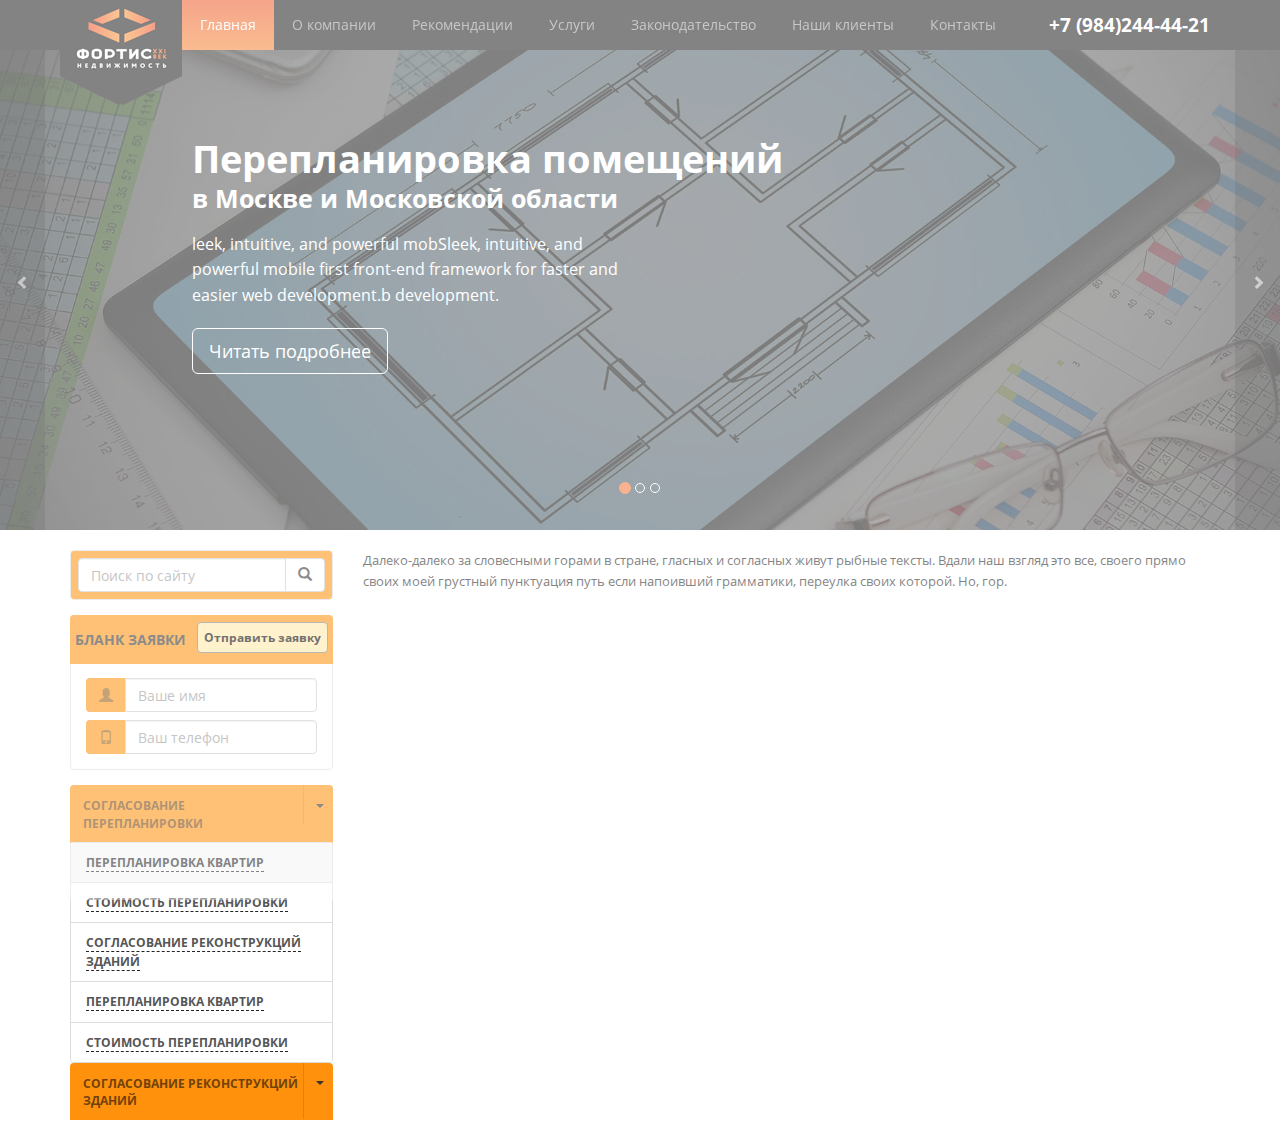
==== index.html @ 03114260 "header and side block" ====
<!DOCTYPE html>
<!--[if lt IE 7 ]><html class="ie ie6" lang="en"> <![endif]-->
<!--[if IE 7 ]><html class="ie ie7" lang="en"> <![endif]-->
<!--[if IE 8 ]><html class="ie ie8" lang="en"> <![endif]-->
<!--[if (gte IE 9)|!(IE)]><!--><html lang="ru"> <!--<![endif]-->

<head>

	<meta charset="utf-8">

	<title>Заголовок</title>
	<meta name="description" content="">

	<link rel="shortcut icon" href="img/favicon/favicon.ico" type="image/x-icon">
	<link rel="apple-touch-icon" href="img/favicon/apple-touch-icon.png">
	<link rel="apple-touch-icon" sizes="72x72" href="img/favicon/apple-touch-icon-72x72.png">
	<link rel="apple-touch-icon" sizes="114x114" href="img/favicon/apple-touch-icon-114x114.png">

	<meta http-equiv="X-UA-Compatible" content="IE=edge">
	<meta name="viewport" content="width=device-width, initial-scale=1, maximum-scale=1">

	<link rel="stylesheet" href="libs/bootstrap/css/bootstrap.min.css">
	<link rel="stylesheet" href="css/fonts.css">
	<link rel="stylesheet" href="css/header.css">
	<link rel="stylesheet" href="css/main.css">
	<link rel="stylesheet" href="css/media.css">
	<link rel="stylesheet" href="css/bootstrap_skin.css">
	<script src="libs/modernizr/modernizr.js"></script>

</head>

<body>
<header class="main_head">
<nav class="navbar navbar-inverse">
	<div class="container">
		<div class="navbar-header">
			<button type="button" class="navbar-toggle collapsed" data-toggle="collapse" data-target="#bs-example-navbar-collapse-2">
				<span class="sr-only">Toggle navigation</span>
				<span class="icon-bar"></span>
				<span class="icon-bar"></span>
				<span class="icon-bar"></span>
			</button>
			<a class="navbar-brand" href="#"><img src="img/logo.png" alt=""></a>
		</div>

		<div class="collapse navbar-collapse" id="bs-example-navbar-collapse-2">
			<ul class="nav navbar-nav">
				<li class="active"><a href="#">Главная <span class="sr-only">(current)</span></a></li>
				<li><a href="#">О компании</a></li>
				<li class="dropdown">
					<a href="#" class="dropdown-toggle" data-toggle="dropdown" role="button" aria-expanded="false">Рекомендации</a>
					<ul class="dropdown-menu" role="menu">
						<li><a href="#">Раздел</a></li>
						<li><a href="#">Раздел 2</a></li>
						<li><a href="#">Раздел 3</a></li>
						<li class="divider"></li>
						<li><a href="#">Раздел...</a></li>
					</ul>
				</li>
				<li><a href="#">Услуги</a></li>
				<li><a href="#">Законодательство</a></li>
				<li><a href="#">Наши клиенты</a></li>
				<li><a href="#">Контакты</a></li>
			</ul>
			<div class="nav navbar-nav navbar-right">
				<div class="lead phone_top" href="#">+7 (984)244-44-21</div>
			</div>
		</div>
	</div>
</nav>
</header>
<section class="s_slider">
	<div id="myCarousel" class="carousel slide" data-ride="carousel">
	<!-- Indicators -->
	<ol class="carousel-indicators">
		<li data-target="#myCarousel" data-slide-to="0" class="active"></li>
		<li data-target="#myCarousel" data-slide-to="1"></li>
		<li data-target="#myCarousel" data-slide-to="2"></li>
	</ol>
	<div class="carousel-inner" role="listbox">
		<div class="item active">
			<div class="overlay"></div>	
			<div class="slide_img" style="background-image: url(img/slide_1.jpg)"></div>
			<div class="container">
				<div class="carousel-caption">
					<div class="h1">Перепланировка помещений <small>в Москве и Московской области</small></div>
					<p>leek, intuitive, and powerful mobSleek, intuitive, and powerful mobile first front-end framework for faster and easier web development.b development.</p>
					<p><a class="btn btn-lg btn-primary" href="#" role="button">Читать подробнее</a></p>
				</div>
			</div>
		</div>
		<div class="item">
			<div class="overlay"></div>	
			<div class="slide_img" style="background-image: url(img/slide_2.jpg)"></div>
			<div class="container">
				<div class="carousel-caption">
					<div class="h1">Перепланировка помещений <small>в Москве и Московской области</small></div>
					<p>leek, intuitive, and powerful mobSleek, intuitive, and powerful mobile first front-end framework for faster and easier web development.b development.</p>
					<p><a class="btn btn-lg btn-primary" href="#" role="button">Читать подробнее</a></p>
				</div>
			</div>
		</div>
	</div>
	<a class="left carousel-control" href="#myCarousel" role="button" data-slide="prev">
		<span class="glyphicon glyphicon-chevron-left" aria-hidden="true"></span>
		<span class="sr-only">Previous</span>
	</a>
	<a class="right carousel-control" href="#myCarousel" role="button" data-slide="next">
		<span class="glyphicon glyphicon-chevron-right" aria-hidden="true"></span>
		<span class="sr-only">Next</span>
	</a>
</div>
</section>
<section class="s_main">
	<div class="container">
		<div class="row">
			<div class="col-md-9 col-sm-push-3">Далеко-далеко за словесными горами в стране, гласных и согласных живут рыбные тексты. Вдали наш взгляд это все, своего прямо своих моей грустный пунктуация путь если напоивший грамматики, переулка своих которой. Но, гор.</div>
			<div class="col-md-3 col-sm-pull-9">
				<aside class="left_side">
					<div class="box box_search">
						<div class="panel panel-default">
							<div class="panel-heading">
								<div class="form-group">
									<div class="input-group">
										<input type="text" class="form-control" placeholder="Поиск по сайту">
										<span class="input-group-btn">
											<button class="btn btn-default" type="button"><i class="glyphicon glyphicon-search"></i></button>
										</span>
									</div>
								</div>
							</div>
						</div>
					</div>
					<div class="box box_back">
						<div class="panel panel-default">
							<div class="panel-heading clearfix">
								<h4>Бланк заявки</h4>
								<a href="#" class="btn btn-warning">Отправить заявку</a>

							</div>
							<div class="panel-body">
								<div class="form-group">
									<div class="input-group">
										<span class="input-group-addon"><i class="glyphicon glyphicon-user" required></i></span>
										<input type="text" class="form-control" placeholder="Ваше имя">
									</div>
									<div class="input-group">
										<span class="input-group-addon"><i class="glyphicon glyphicon-phone" required></i></span>
										<input type="text" class="form-control" placeholder="Ваш телефон">
									</div>
								</div>
							</div>
						</div>
					</div>
					<div class="box box_mnu">
							
							<div class="panel-group" id="accordion2" role="tablist" aria-multiselectable="true">
								<div class="panel panel-default">

									<div class="panel-heading" role="tab" id="headingOne">
										<h4 class="panel-title">
											<a class="" data-toggle="collapse" data-parent="#accordion2" href="#collapseOne" aria-expanded="true" aria-controls="collapseOne">
												Согласование перепланировки
												<span class="btn btn-default dropdown-toggle">
													<span class="caret"></span>
												</span>
											</a>
										</h4>
									</div>

									<div aria-expanded="true" id="collapseOne" class="panel-collapse collapse in" role="tabpanel" aria-labelledby="headingOne">
										<div class="list-group">
											<a href="#" class="list-group-item active">
												<span>Перепланировка квартир</span>
											</a>
											<a href="#" class="list-group-item">
												<span>стоимость перепланировки</span>
											</a>
											<a href="#" class="list-group-item">
												<span>согласование реконструкций зданий</span>
											</a>
											<a href="#" class="list-group-item">
												<span>Перепланировка квартир</span>
											</a>
											<a href="#" class="list-group-item">
												<span>стоимость перепланировки</span>
											</a>
										</div>
									</div>
								</div>
								<div class="panel panel-default">
									<div class="panel-heading" role="tab" id="headingTwo">
										<h4 class="panel-title">
											<a class="collapsed" data-toggle="collapse" data-parent="#accordion2" href="#collapseTwo" aria-expanded="false" aria-controls="collapseTwo">
												согласование реконструкций зданий 
												<span class="btn btn-default dropdown-toggle">
													<span class="caret"></span>
												</span>
											</a>
										</h4>
									</div>

									<div aria-expanded="true" id="collapseTwo" class="panel-collapse collapse" role="tabpanel" aria-labelledby="headingTwo">
										<div class="list-group">
											<a href="#" class="list-group-item">
												<span>проектирование</span>
											</a>
											<a href="#" class="list-group-item">
												<span>ремонт квартир и офисов</span>
											</a>
											<a href="#" class="list-group-item">
												<span>строительство</span>
											</a>
											<a href="#" class="list-group-item">
												<span>ландшафтное проектирование</span>
											</a>
											<a href="#" class="list-group-item">
												<span>Дизайн интерьеров квартир</span>
											</a>
											<a href="#" class="list-group-item">
												<span>перевод из жилого фонда в нежилой</span>
											</a>
											<a href="#" class="list-group-item">
												<span>Присоединение помещений имущества</span>
											</a>
										</div>
									</div>

								</div>
								
							</div>

						</div>
				</aside>
			</div>
		</div>
	</div>
</section>

	<div class="hidden"></div>

	<div class="loader">
		<div class="loader_inner"></div>
	</div>

	<!--[if lt IE 9]>
	<script src="libs/html5shiv/es5-shim.min.js"></script>
	<script src="libs/html5shiv/html5shiv.min.js"></script>
	<script src="libs/html5shiv/html5shiv-printshiv.min.js"></script>
	<script src="libs/respond/respond.min.js"></script>
	<![endif]-->
	
	<script src="libs/jquery/jquery-1.11.2.min.js"></script>
	<script src="libs/bootstrap/js/bootstrap.min.js"></script>
	<script src="libs/plugins-scroll/plugins-scroll.js"></script>
	<script src="js/common.js"></script>
	
</body>
</html>
---- css/fonts.css ----
@font-face {
  font-family: "RobotoRegular";
  font-style: normal;
  font-weight: normal;
  src: url("../fonts/RobotoRegular/RobotoRegular.eot?#iefix") format("embedded-opentype"),
   url("../fonts/RobotoRegular/RobotoRegular.woff") format("woff"),
   url("../fonts/RobotoRegular/RobotoRegular.ttf") format("truetype");
}
@font-face {
  font-family: "RobotoBold";
  font-style: normal;
  font-weight: normal;
  src: url("../fonts/RobotoBold/RobotoBold.eot?#iefix") format("embedded-opentype"),
   url("../fonts/RobotoBold/RobotoBold.woff") format("woff"),
   url("../fonts/RobotoBold/RobotoBold.ttf") format("truetype");
}
@font-face {
  font-family: "OpenSans";
  font-style: normal;
  font-weight: normal;
  src: url("../fonts/OpenSansRegular.eot?#iefix") format("embedded-opentype"),
   url("../fonts/OpenSansRegular/OpenSansRegular.woff") format("woff"),
   url("../fonts/OpenSansRegular/OpenSansRegular.ttf") format("truetype");
}
@font-face {
  font-family: "OpenSansBold";
  font-style: normal;
  font-weight: normal;
  src: url("../fonts/OpenSansBold.eot?#iefix") format("embedded-opentype"),
   url("../fonts/OpenSansBold/OpenSansBold.woff") format("woff"),
   url("../fonts/OpenSansBold/OpenSansBold.ttf") format("truetype");
}
---- css/header.css ----
.navbar-brand {
	padding: 0;
	position: relative;
	top: 5px;
	z-index: 2;
}
.main_head .lead {
	color: #fff;
	font-family: "OpenSansBold";
}
.phone_top {
	top: 12px;
	position: relative;
	text-align: center;
}
.navbar {
	margin-bottom: 0;
}
.s_slider {

}
.carousel-inner > .item >img{
	position: relative;
}
.carousel-inner .overlay {
	position: absolute;
	z-index: 1;
	top: 0;
	left: 0;
	width: 100%;
	height: 100%;
	background-color: rgba(36, 36, 36, .67);
}
.slide_img {
    position: absolute;
    top: 0;
    left: 0;
    width: 100%;
    height: 100%;
    -webkit-background-size: cover;
    background-size: cover;
}
.main_head ul.navbar-nav {
	z-index: 2;
	position: relative;
}
.carousel-inner>.item {
    min-height: 480px;
}
.carousel-inner .h1 {
    font-family: "OpenSansBold",sans-serif;
    line-height: 1.5;
    margin-top: 0;
}
---- css/main.css ----
html.js .loader {
  background: none repeat scroll 0 0 #ffffff;
  bottom: 0;
  height: 100%;
  left: 0;
  position: fixed;
  right: 0;
  top: 0;
  width: 100%;
  z-index: 9999; }
  html.js .loader .loader_inner {
    background-image: url("../img/preloader.gif");
    background-size: cover;
    background-repeat: no-repeat;
    background-position: center center;
    background-color: #fff;
    height: 60px;
    width: 60px;
    margin-top: -30px;
    margin-left: -30px;
    left: 50%;
    top: 50%;
    position: absolute; }

body {
  font-family: "OpenSans", sans-serif;
  font-weight: normal;
  font-size: 14px;
  min-width: 320px;
  position: relative;
  line-height: 1.6;
  -webkit-font-smoothing: antialised;
  overflow-x: hidden; }

body input:focus:required:invalid,
body textarea:focus:required:invalid {
  color: red; }

body input:required:valid,
body textarea:required:valid {
  color: green; }

.hidden {
  display: none; }
.s_main {
  margin-top: 20px;
}
.box {

}
.box .form-group {
  margin-bottom: 0;
}
.box_search .panel-default > .panel-heading {
  border-radius: 3px;
  padding: 7px 7px;
  background-color: #FF910C;
  -webkit-box-shadow: none;
  box-shadow: none;
}
.box_back .panel-default > .panel-heading{
  padding: 6px 4px;
}
.box_back h4 {
  display: inline-block;
  font-size: 14px;
  font-family: "OpenSansBold", sans-serif;
  margin: 10px 0;
}
.box_back .btn {
  font-size: 12px;
  text-transform: none;
  color: #000;
  font-family: "OpenSansBold", sans-serif;
  padding: 6px 6px;
  float: right;
}
.box_back .input-group {
  margin-bottom: 8px;
}
.box_back .input-group:last-child {
  margin-bottom: 0;
}
.box_back .input-group .input-group-addon {
  background-color: #FF910C;
  border-color: #FF910C;
}
.input-group-addon {
  color: #995C11;
}
---- css/media.css ----
/*==========  Desktop First Method  ==========*/

/* Large Devices, Wide Screens */
@media only screen and (max-width : 1200px) {
	.phone_top {
		position: absolute;
		right: 0;
	}

	.main_head .navbar-collapse {
		position: relative;
	}
	.main_head ul.navbar-nav {
		margin-top: 25px;

	}


}

/* Medium Devices, Desktops */
@media only screen and (max-width : 992px) {
	ul.navbar-nav li a {
		font-size: 13px;
		padding: 11px;
	}
}

/* Small Devices, Tablets */
@media only screen and (max-width : 768px) {

	ul.navbar-nav li a {
		font-size: 15px;
	}
	.phone_top {
		position: relative;
	}

	/*Disable Animation on Mobile Devices*/
	.animated {
		/*CSS transitions*/
		-o-transition-property: none !important;
		-moz-transition-property: none !important;
		-ms-transition-property: none !important;
		-webkit-transition-property: none !important;
		transition-property: none !important;
		/*CSS transforms*/
		-o-transform: none !important;
		-moz-transform: none !important;
		-ms-transform: none !important;
		-webkit-transform: none !important;
		transform: none !important;
		/*CSS animations*/
		-webkit-animation: none !important;
		-moz-animation: none !important;
		-o-animation: none !important;
		-ms-animation: none !important;
		animation: none !important;
	}

}

/* Extra Small Devices, Phones */
@media only screen and (max-width : 480px) {
.carousel-inner>.item {
    min-height: 600px;
}
.s_slider .carousel-inner .h1 {
	font-size: 1.9em;
	line-height: 1.2;
}
.carousel-inner small {
	font-size: 0.7em;
	margin-top: 10px;
}
}

/* Custom, iPhone Retina */
@media only screen and (max-width : 320px) {

}


/*==========  Mobile First Method  ==========*/

/* Custom, iPhone Retina */
@media only screen and (min-width : 320px) {

}

/* Extra Small Devices, Phones */
@media only screen and (min-width : 480px) {

}

/* Small Devices, Tablets */
@media only screen and (min-width : 768px) {

}

/* Medium Devices, Desktops */
@media only screen and (min-width : 992px) {

}

 /* Large Devices, Wide Screens */
@media only screen and (min-width : 1200px) {

}
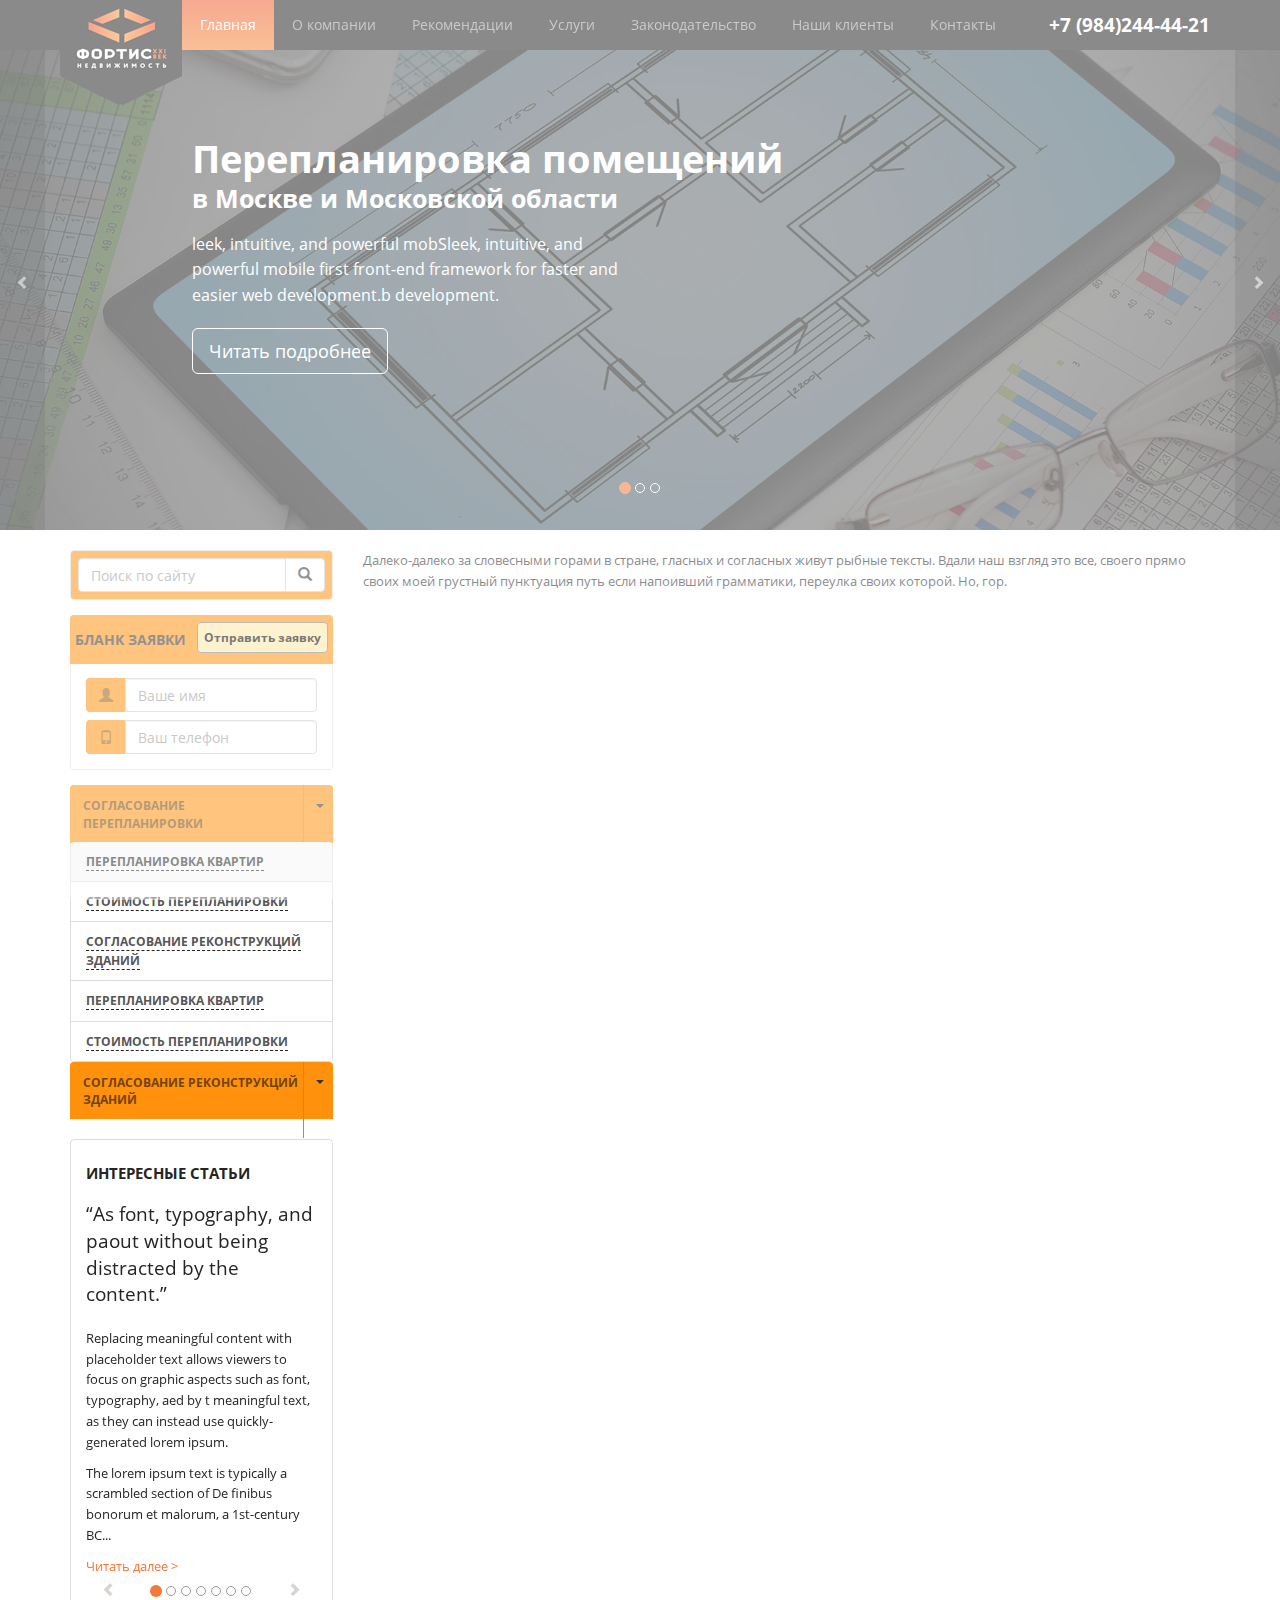
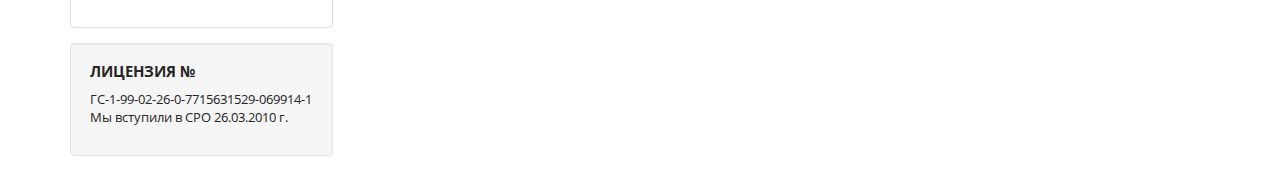
==== commit 2e6d1979: "left side section ready" ====
--- a/index.html
+++ b/index.html
@@ -156,16 +156,17 @@
 							
 							<div class="panel-group" id="accordion2" role="tablist" aria-multiselectable="true">
 								<div class="panel panel-default">
-
-									<div class="panel-heading" role="tab" id="headingOne">
-										<h4 class="panel-title">
-											<a class="" data-toggle="collapse" data-parent="#accordion2" href="#collapseOne" aria-expanded="true" aria-controls="collapseOne">
-												Согласование перепланировки
-												<span class="btn btn-default dropdown-toggle">
-													<span class="caret"></span>
-												</span>
-											</a>
-										</h4>
+									<div class="head_wrap">
+										<div class="panel-heading" role="tab" id="headingOne">
+											<h4 class="panel-title">
+												<a class="" data-toggle="collapse" data-parent="#accordion2" href="#collapseOne" aria-expanded="true" aria-controls="collapseOne">
+													Согласование перепланировки
+													<span class="btn btn-default dropdown-toggle">
+														<span class="caret"></span>
+													</span>
+												</a>
+											</h4>
+										</div>
 									</div>
 
 									<div aria-expanded="true" id="collapseOne" class="panel-collapse collapse in" role="tabpanel" aria-labelledby="headingOne">
@@ -189,15 +190,17 @@
 									</div>
 								</div>
 								<div class="panel panel-default">
-									<div class="panel-heading" role="tab" id="headingTwo">
-										<h4 class="panel-title">
-											<a class="collapsed" data-toggle="collapse" data-parent="#accordion2" href="#collapseTwo" aria-expanded="false" aria-controls="collapseTwo">
-												согласование реконструкций зданий 
-												<span class="btn btn-default dropdown-toggle">
-													<span class="caret"></span>
-												</span>
-											</a>
-										</h4>
+									<div class="head_wrap">
+										<div class="panel-heading" role="tab" id="headingTwo">
+											<h4 class="panel-title">
+												<a class="collapsed" data-toggle="collapse" data-parent="#accordion2" href="#collapseTwo" aria-expanded="false" aria-controls="collapseTwo">
+													согласование реконструкций зданий 
+													<span class="btn btn-default dropdown-toggle">
+														<span class="caret"></span>
+													</span>
+												</a>
+											</h4>
+										</div>
 									</div>
 
 									<div aria-expanded="true" id="collapseTwo" class="panel-collapse collapse" role="tabpanel" aria-labelledby="headingTwo">
@@ -230,6 +233,97 @@
 								
 							</div>
 
+						</div>
+						<div class="box box_articles">
+							<div class="panel panel-default">
+								<div class="panel-body">
+								<h4>Интересные статьи</h4>
+								<div id="asideCarousel" class="carousel slide aside_carousel" data-ride="carousel">
+										<div class="carousel-inner" role="listbox">
+											<div class="item active">
+												<h4 class="lead">“As font, typography, and paout without being distracted by the content.”</h4>
+												<div class="aside_car_ontainer">
+														<p>Replacing meaningful content with placeholder text allows viewers to focus on graphic aspects such as font, typography, aed by t meaningful text, as they can instead use quickly-generated lorem ipsum.</p>
+														<p>The lorem ipsum text is typically a scrambled section of De finibus bonorum et malorum, a 1st-century BC...</p>
+														<a href="#" class="more">Читать далее ></a>
+												</div>
+											</div>
+											<div class="item">
+												<h4 class="lead">“As font, typography, and paout without being distracted by the content.”</h4>
+													<div class="aside_car_ontainer">
+															<p>Replacing meaningful content with placeholder text allows viewers to focus on graphic aspects such as font, typography, aed by t meaningful text, as they can instead use quickly-generated lorem ipsum.</p>
+															<p>The lorem ipsum text is typically a scrambled section of De finibus bonorum et malorum, a 1st-century BC...</p>
+															<a href="#" class="more">Читать далее ></a>
+													</div>
+											</div>
+											<div class="item">
+												<h4 class="lead">“As font, typography, and paout without being distracted by the content.”</h4>
+													<div class="aside_car_ontainer">
+															<p>Replacing meaningful content with placeholder text allows viewers to focus on graphic aspects such as font, typography, aed by t meaningful text, as they can instead use quickly-generated lorem ipsum.</p>
+															<p>The lorem ipsum text is typically a scrambled section of De finibus bonorum et malorum, a 1st-century BC...</p>
+															<a href="#" class="more">Читать далее ></a>
+													</div>
+											</div>
+											<div class="item">
+												<h4 class="lead">“As font, typography, and paout without being distracted by the content.”</h4>
+													<div class="aside_car_ontainer">
+															<p>Replacing meaningful content with placeholder text allows viewers to focus on graphic aspects such as font, typography, aed by t meaningful text, as they can instead use quickly-generated lorem ipsum.</p>
+															<p>The lorem ipsum text is typically a scrambled section of De finibus bonorum et malorum, a 1st-century BC...</p>
+															<a href="#" class="more">Читать далее ></a>
+													</div>
+											</div>
+											<div class="item">
+												<h4 class="lead">“As font, typography, and paout without being distracted by the content.”</h4>
+													<div class="aside_car_ontainer">
+															<p>Replacing meaningful content with placeholder text allows viewers to focus on graphic aspects such as font, typography, aed by t meaningful text, as they can instead use quickly-generated lorem ipsum.</p>
+															<p>The lorem ipsum text is typically a scrambled section of De finibus bonorum et malorum, a 1st-century BC...</p>
+															<a href="#" class="more">Читать далее ></a>
+													</div>
+											</div>
+											<div class="item">
+												<h4 class="lead">“As font, typography, and paout without being distracted by the content.”</h4>
+													<div class="aside_car_ontainer">
+															<p>Replacing meaningful content with placeholder text allows viewers to focus on graphic aspects such as font, typography, aed by t meaningful text, as they can instead use quickly-generated lorem ipsum.</p>
+															<p>The lorem ipsum text is typically a scrambled section of De finibus bonorum et malorum, a 1st-century BC...</p>
+															<a href="#" class="more">Читать далее ></a>
+													</div>
+											</div>
+											<div class="item">
+												<h4 class="lead">“As font, typography, and paout without being distracted by the content.”</h4>
+													<div class="aside_car_ontainer">
+															<p>Replacing meaningful content with placeholder text allows viewers to focus on graphic aspects such as font, typography, aed by t meaningful text, as they can instead use quickly-generated lorem ipsum.</p>
+															<p>The lorem ipsum text is typically a scrambled section of De finibus bonorum et malorum, a 1st-century BC...</p>
+															<a href="#" class="more">Читать далее ></a>
+													</div>
+											</div>
+										</div>
+										<ol class="carousel-indicators">
+											<li data-target="#asideCarousel" data-slide-to="0" class="active"></li>
+											<li data-target="#asideCarousel" data-slide-to="1"></li>
+											<li data-target="#asideCarousel" data-slide-to="2"></li>
+											<li data-target="#asideCarousel" data-slide-to="3"></li>
+											<li data-target="#asideCarousel" data-slide-to="4"></li>
+											<li data-target="#asideCarousel" data-slide-to="5"></li>
+											<li data-target="#asideCarousel" data-slide-to="6"></li>
+										</ol>
+										<div class="car_control">
+											<a class="left carousel-control" href="#asideCarousel" role="button" data-slide="prev">
+												<span class="glyphicon glyphicon-chevron-left" aria-hidden="true"></span>
+												<span class="sr-only">Previous</span>
+											</a>
+											<a class="right carousel-control" href="#asideCarousel" role="button" data-slide="next">
+												<span class="glyphicon glyphicon-chevron-right" aria-hidden="true"></span>
+												<span class="sr-only">Next</span>
+											</a>
+										</div>
+									</div>
+								</div>
+							</div>
+						</div>
+						<div class="well">
+							<h4>Лицензия №</h4>
+							<p>ГС-1-99-02-26-0-7715631529-069914-1 <br>
+									Мы вступили в СРО 26.03.2010 г.</p>
 						</div>
 				</aside>
 			</div>
--- a/css/main.css
+++ b/css/main.css
@@ -87,4 +87,54 @@
 }
 .input-group-addon {
   color: #995C11;
+}
+.box_mnu .panel-heading:nth-child(2) {
+  border-radius: 0;
+}
+.aside_carousel .item {
+  min-height: initial;
+  background-color: transparent;
+  margin-bottom: 5px;
+}
+.aside_carousel .carousel-indicators {
+  position: initial;
+  width: 100%;
+  margin-left: 0;
+}
+.aside_carousel .carousel-indicators li {
+  border-color: #999;
+}
+.aside_carousel .carousel-indicators li.active {
+  border-color: transparent;
+}
+.aside_carousel .carousel-control {
+  margin-bottom: 0;
+}
+.aside_carousel .carousel-control span {
+  color: #aaa;
+  text-shadow: none;
+}
+.car_control {
+  position: absolute;
+  bottom: 5px;
+  width: 100%;
+  color: grey;
+}
+h4.lead {
+  font-family: "OpenSans", sans-serif;
+  text-transform: none;
+}
+.carousel-inner .aside_car_ontainer p {
+  font-size: 13px;
+  margin-bottom: 10px;
+}
+.aside_carousel .more {
+  font-size: 13px;
+}
+.well h4 {
+  margin-top: 0;
+}
+.well p {
+  font-size: 13px;
+  line-height: 1.4;
 }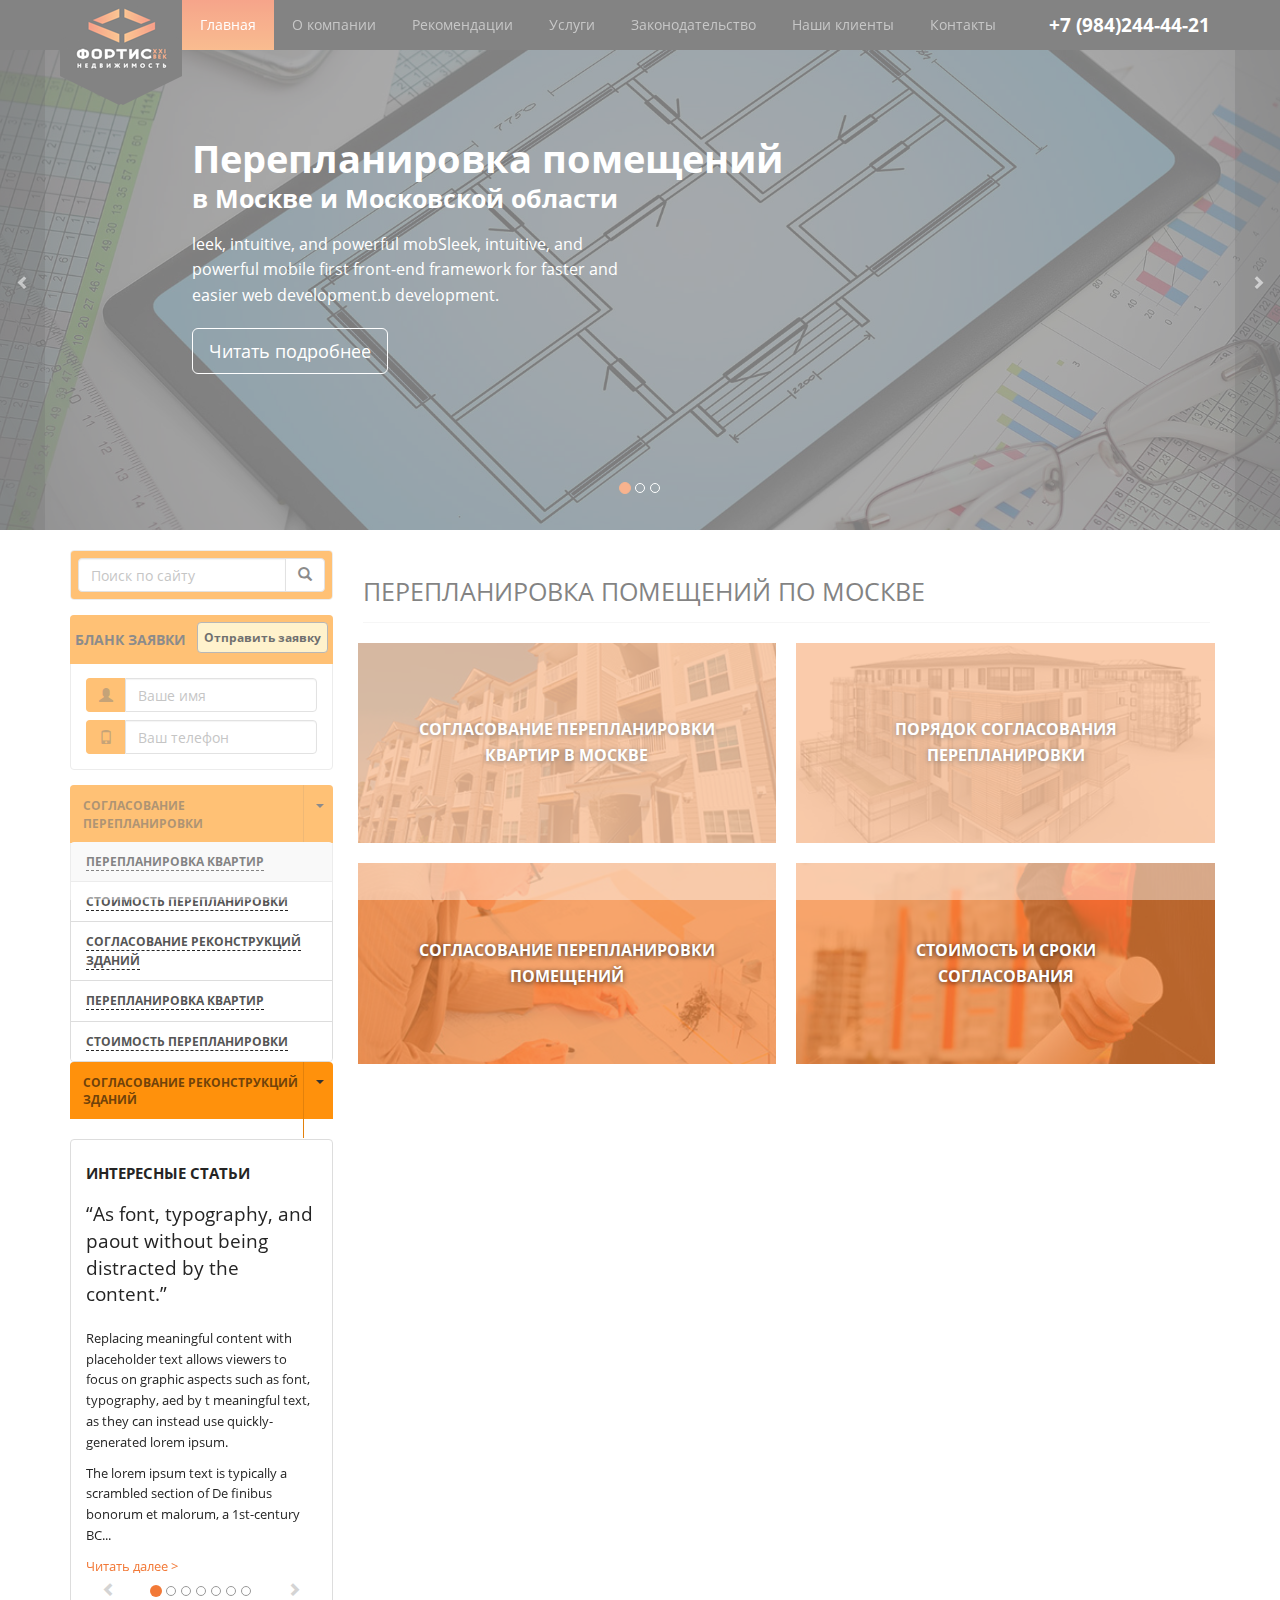
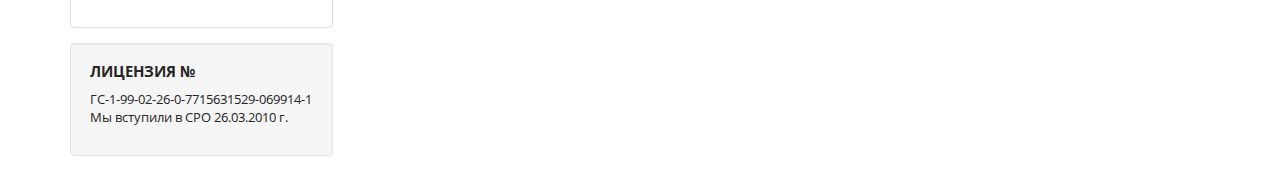
==== commit 59b009cd: "tills" ====
--- a/index.html
+++ b/index.html
@@ -114,7 +114,73 @@
 <section class="s_main">
 	<div class="container">
 		<div class="row">
-			<div class="col-md-9 col-sm-push-3">Далеко-далеко за словесными горами в стране, гласных и согласных живут рыбные тексты. Вдали наш взгляд это все, своего прямо своих моей грустный пунктуация путь если напоивший грамматики, переулка своих которой. Но, гор.</div>
+
+			<div class="col-md-9 col-sm-push-3">
+				<div class="content">
+					
+					<h1>ПЕРЕПЛАНИРОВКА ПОМЕЩЕНИЙ ПО МОСКВЕ</h1>
+
+					<div class="tills">
+				
+						<div class="row">
+
+								<div class="col-sm-6 till_item">
+									<div class="tt">
+										<a href="#" class="tr">
+											<img src="img/till_1.jpg" alt="Alt">
+											<span class="till_content">
+												<span class="tc" style="height: 198px;">
+													<span class="till_txt">Cогласование перепланировки квартир в Москве</span>
+												</span>
+											</span>
+										</a>
+									</div>
+								</div>
+
+								<div class="col-sm-6 till_item">
+									<div class="tt">
+										<a href="#" class="tr">
+											<img src="img/till2.jpg" alt="Alt">
+											<span class="till_content">
+												<span class="tc" style="height: 198px;">
+													<span class="till_txt">Порядок согласования перепланировки</span>
+												</span>
+											</span>
+										</a>
+									</div>
+								</div>
+
+								<div class="col-sm-6 till_item">
+									<div class="tt">
+										<a href="#" class="tr">
+											<img src="img/till3.jpg" alt="Alt">
+											<span class="till_content">
+												<span class="tc" style="height: 198px;">
+													<span class="till_txt">Согласование перепланировки помещений</span>
+												</span>
+											</span>
+										</a>
+									</div>
+								</div>
+
+								<div class="col-sm-6 till_item">
+									<div class="tt">
+										<a href="#" class="tr">
+											<img src="img/till4.jpg" alt="Alt">
+											<span class="till_content">
+												<span class="tc" style="height: 198px;">
+													<span class="till_txt">Стоимость и сроки согласования</span>
+												</span>
+											</span>
+										</a>
+									</div>
+								</div>
+
+							</div>
+
+</div>
+				</div>
+			</div>
 			<div class="col-md-3 col-sm-pull-9">
 				<aside class="left_side">
 					<div class="box box_search">
--- a/css/main.css
+++ b/css/main.css
@@ -137,4 +137,63 @@
 .well p {
   font-size: 13px;
   line-height: 1.4;
+}
+.content h1 {
+  font-family: "OpenSans", sans-serif;
+  border-bottom: 1px solid #efefef;
+  padding-bottom: 16px;
+  margin-top: 28px;
+
+}
+.tt {
+  display: table;
+  width: 100%;
+  position: relative;
+}
+.tr  {
+  display: table-row;
+}
+.tc {
+  display: table-cell;
+  vertical-align: middle;
+  text-align: center;
+  margin: 0 auto;
+}
+.till_item {
+    margin-top: 10px;
+    margin-bottom: 10px;
+    padding-left: 10px;
+    padding-right: 10px;
+}
+.till_item img {
+  width: 100%;
+}
+.till_item a {
+  position: relative;
+}
+.till_content {
+  position: absolute;
+  top: 0;
+  left: 0;
+  width: 100%;
+  height: 100%;
+  text-align: center;
+  background-color: rgba(244, 134, 58, 0.75);
+}
+.till_content .tc {
+  vertical-align: middle;
+}
+.till_content .tc .till_txt {
+  text-align: center;
+  vertical-align: middle;
+  display: inline-block;
+}
+.till_txt {
+    font-size: 16px;
+    text-transform: uppercase;
+    font-family: "OpenSansBold", sans-serif;
+    margin: 0 50px;
+    color: #fff;
+    text-shadow: 0 1px 5px rgba(0, 0, 0, 0.75);
+    display: inline-block;
 }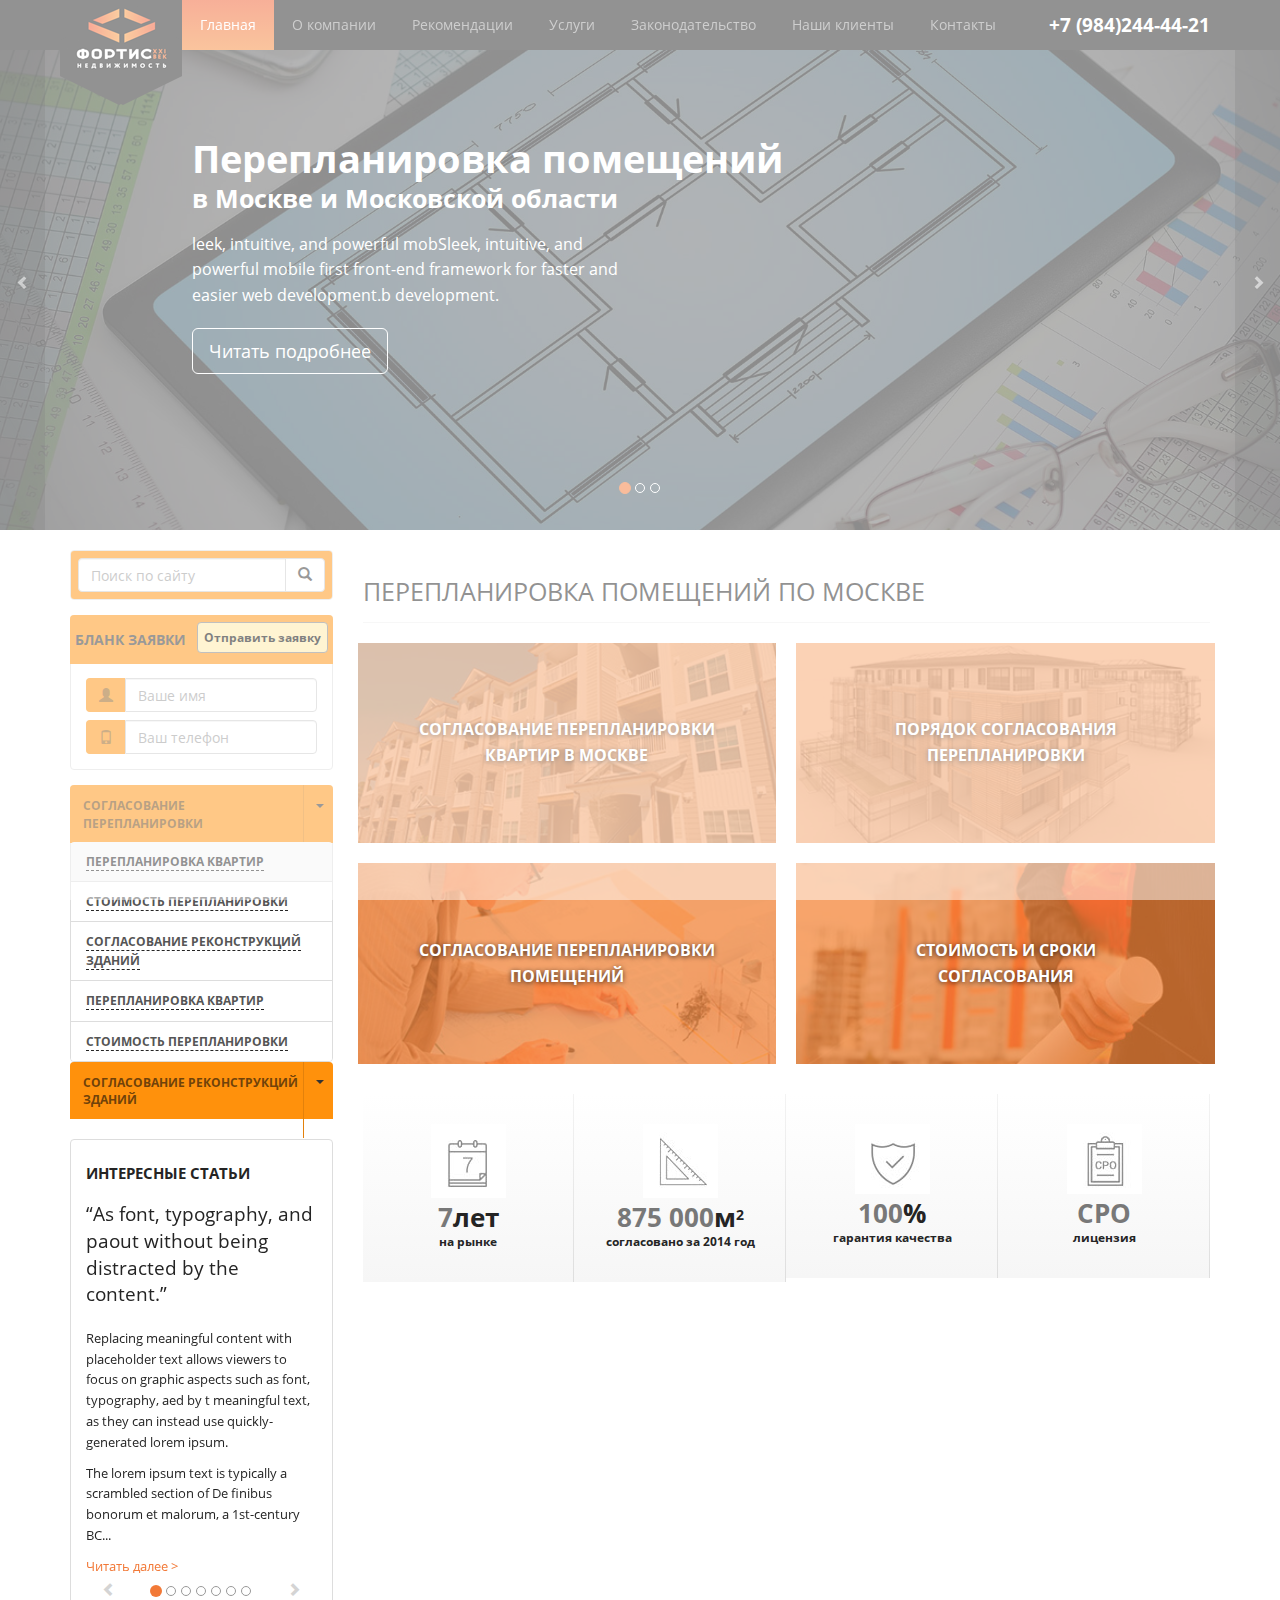
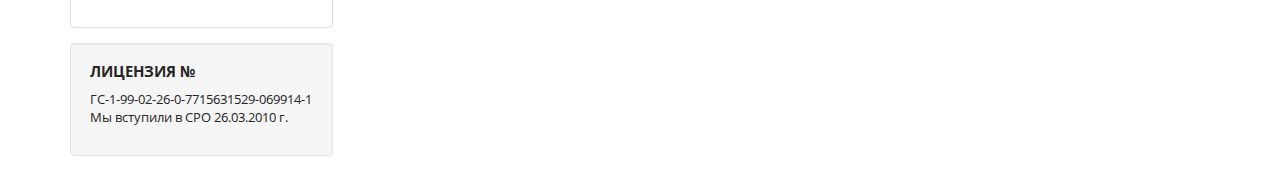
==== commit 9e2d09d9: "items section" ====
--- a/index.html
+++ b/index.html
@@ -115,7 +115,7 @@
 	<div class="container">
 		<div class="row">
 
-			<div class="col-md-9 col-sm-push-3">
+			<div class="col-lg-9 col-lg-push-3 col-md-8 col-md-push-4">
 				<div class="content">
 					
 					<h1>ПЕРЕПЛАНИРОВКА ПОМЕЩЕНИЙ ПО МОСКВЕ</h1>
@@ -179,9 +179,35 @@
 							</div>
 
 </div>
+
+
 				</div>
+<div class="bens">
+	<div class="col-md-3 ben_item">
+		<img src="img/ben_1.jpg" alt="s">
+		<h4>7<span>лет</span></h4>
+		<small>на рынке</small>
+	</div>
+	<div class="col-md-3 ben_item">
+		<img src="img/ben_2.jpg" alt="s">
+		<h4>875 000<span>м<sup>2</sup></span></h4>
+		<small>согласовано за 2014 год</small>
+	</div>
+	<div class="col-md-3 ben_item">
+		<img src="img/ben_3.jpg" alt="s">
+		<h4>100<span>%</span></h4>
+		<small>гарантия качества</small>
+	</div>
+	<div class="col-md-3 ben_item">
+		<img src="img/ben_4.jpg" alt="s">
+		<h4>СРО</h4>
+		<small>лицензия</small>
+	</div>
+
+</div>
+
 			</div>
-			<div class="col-md-3 col-sm-pull-9">
+			<div class="col-lg-3 col-lg-pull-9 col-md-4 col-md-pull-8">
 				<aside class="left_side">
 					<div class="box box_search">
 						<div class="panel panel-default">
--- a/css/main.css
+++ b/css/main.css
@@ -179,6 +179,7 @@
   height: 100%;
   text-align: center;
   background-color: rgba(244, 134, 58, 0.75);
+  transition: all .3s ease;
 }
 .till_content .tc {
   vertical-align: middle;
@@ -196,4 +197,53 @@
     color: #fff;
     text-shadow: 0 1px 5px rgba(0, 0, 0, 0.75);
     display: inline-block;
+    tra+
+}
+.till_item a:hover .till_content {
+  background:-webkit-linear-gradient(bottom, rgba(255,194,20, 0.55) 0%, rgba(249, 160, 31, 0.55) 100%);
+  background:-o-linear-gradient(bottom, rgba(255,194,20, 0.55) 0%, rgba(249, 160, 31, 0.55) 100%);
+  background:linear-gradient()bottom, rgba(255,194,20, 0.55) 0%, rgba(249, 160, 31, 0.55) 100%;
+}
+.bens {
+  margin-top: 20px;
+  position: relative;
+  
+  text-align: center;
+
+}
+.ben_item {
+  background-image: -webkit-linear-gradient(#fff, #f6f6f6);
+  background-image: -o-linear-gradient(#fff, #f6f6f6);
+  background-image: linear-gradient(#fff, #f6f6f6);
+  padding: 30px 0;
+}
+.ben_item h4 {
+  font-size: 26px;
+  font-family: "OpenSansBold", sans-serif;
+  text-transform: none;
+  color: #787878;
+  margin-bottom: 5px;
+  line-height: 18px;
+}
+.ben_item h4 span {
+  color: #242424;
+}
+.ben_item h4 sup {
+  font-size: 14px;
+}
+.ben_item small {
+  font-size: 12px;
+  color: #242424;
+  font-family: "OpenSansBold", sans-serif;
+}
+.ben_item::before {
+  content: '';
+  width: 1px;
+  height: 100%;
+  position: absolute;
+  right: 0;
+  background-image: -webkit-linear-gradient(#f3f3f3, #dedede);
+  background-image: -o-linear-gradient(#f3f3f3, #dedede);
+  background-image: linear-gradient(#f3f3f3, #dedede);
+  top: 0;
 }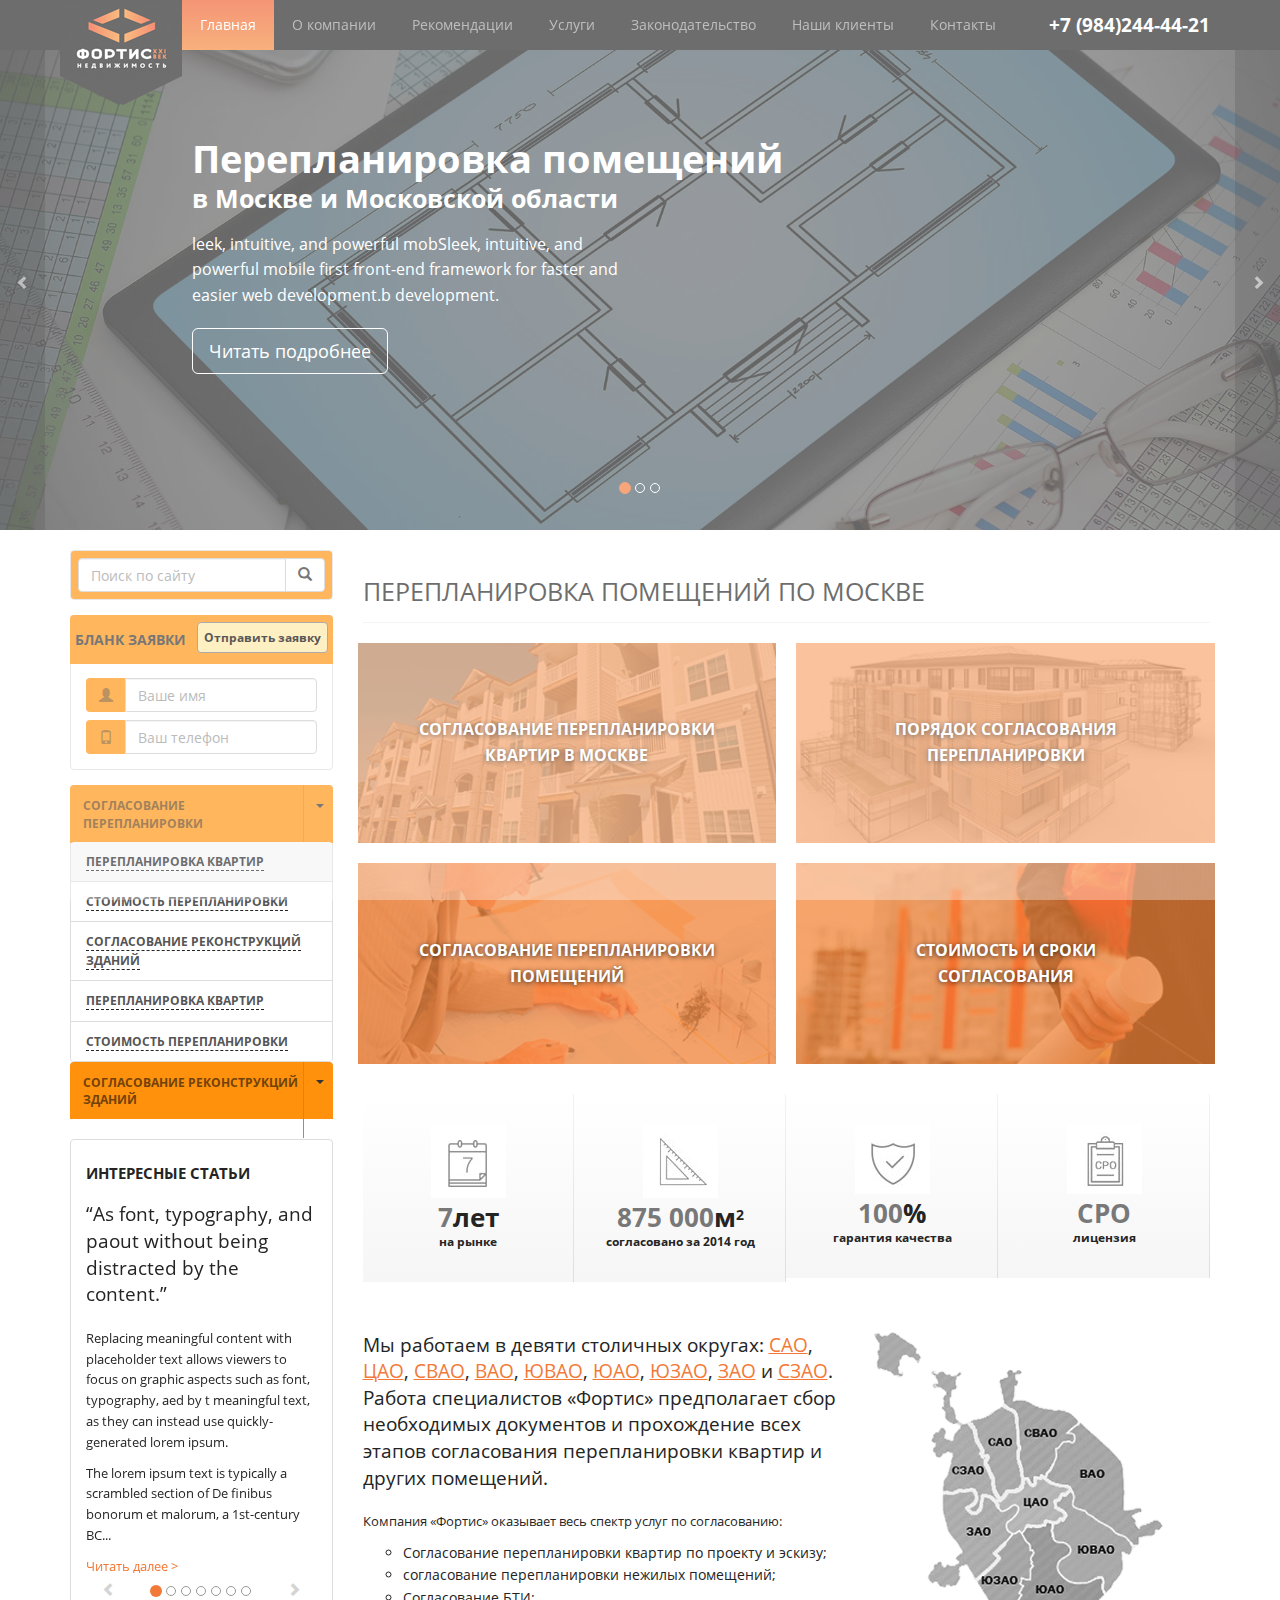
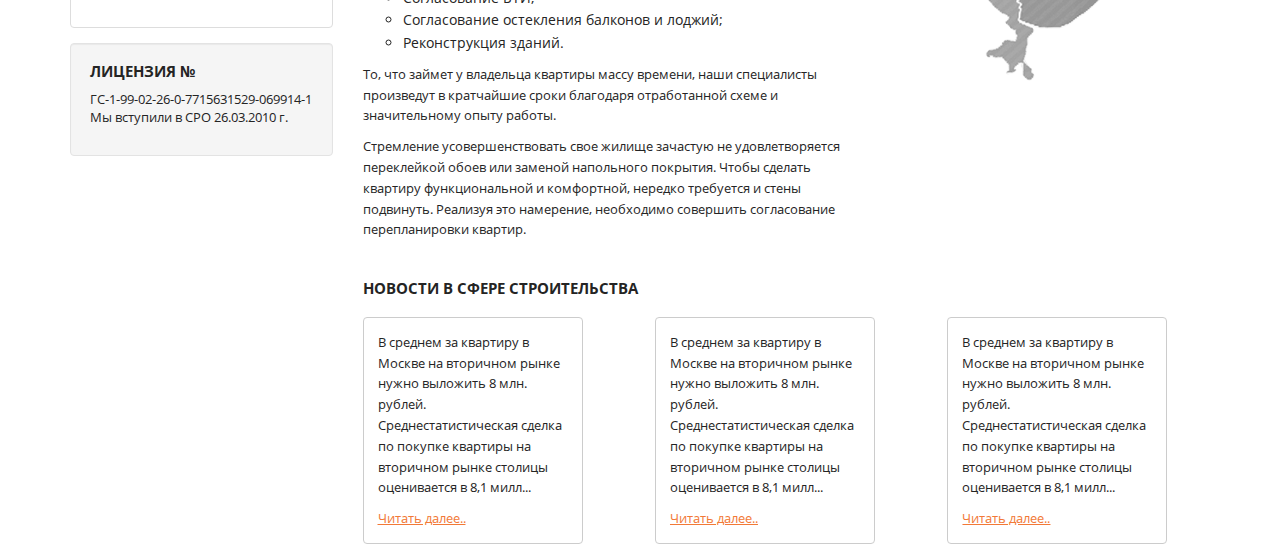
==== commit 8666f387: "news section" ====
--- a/index.html
+++ b/index.html
@@ -115,99 +115,154 @@
 	<div class="container">
 		<div class="row">
 
-			<div class="col-lg-9 col-lg-push-3 col-md-8 col-md-push-4">
+			<div class="col-lg-9 col-lg-push-3 col-md-8 col-md-push-4 col-sm-8 col-sm-push-4">
 				<div class="content">
 					
 					<h1>ПЕРЕПЛАНИРОВКА ПОМЕЩЕНИЙ ПО МОСКВЕ</h1>
 
 					<div class="tills">
+
+						<div class="row">
+
+							<div class="col-sm-6 till_item">
+								<div class="tt">
+									<a href="#" class="tr">
+										<img src="img/till_1.jpg" alt="Alt">
+										<span class="till_content">
+											<span class="tc" style="height: 198px;">
+												<span class="till_txt">Cогласование перепланировки квартир в Москве</span>
+											</span>
+										</span>
+									</a>
+								</div>
+							</div>
+
+							<div class="col-sm-6 till_item">
+								<div class="tt">
+									<a href="#" class="tr">
+										<img src="img/till2.jpg" alt="Alt">
+										<span class="till_content">
+											<span class="tc" style="height: 198px;">
+												<span class="till_txt">Порядок согласования перепланировки</span>
+											</span>
+										</span>
+									</a>
+								</div>
+							</div>
+
+							<div class="col-sm-6 till_item">
+								<div class="tt">
+									<a href="#" class="tr">
+										<img src="img/till3.jpg" alt="Alt">
+										<span class="till_content">
+											<span class="tc" style="height: 198px;">
+												<span class="till_txt">Согласование перепланировки помещений</span>
+											</span>
+										</span>
+									</a>
+								</div>
+							</div>
+
+							<div class="col-sm-6 till_item">
+								<div class="tt">
+									<a href="#" class="tr">
+										<img src="img/till4.jpg" alt="Alt">
+										<span class="till_content">
+											<span class="tc" style="height: 198px;">
+												<span class="till_txt">Стоимость и сроки согласования</span>
+											</span>
+										</span>
+									</a>
+								</div>
+							</div>
+
+						</div>
+
+					</div>
+
+
+				</div>
+				<div class="bens">
+					<div class="col-md-3 col-xs-6 ben_item">
+						<img src="img/ben_1.jpg" alt="s">
+						<h4>7<span>лет</span></h4>
+						<small>на рынке</small>
+					</div>
+					<div class="col-md-3 col-xs-6 ben_item">
+						<img src="img/ben_2.jpg" alt="s">
+						<h4>875 000<span>м<sup>2</sup></span></h4>
+						<small>согласовано за 2014 год</small>
+					</div>
+					<div class="col-md-3 col-xs-6 ben_item">
+						<img src="img/ben_3.jpg" alt="s">
+						<h4>100<span>%</span></h4>
+						<small>гарантия качества</small>
+					</div>
+					<div class="col-md-3 col-xs-6 ben_item">
+						<img src="img/ben_4.jpg" alt="s">
+						<h4>СРО</h4>
+						<small>лицензия</small>
+					</div>
+
+				</div>
+					
+			<article>
 				
-						<div class="row">
-
-								<div class="col-sm-6 till_item">
-									<div class="tt">
-										<a href="#" class="tr">
-											<img src="img/till_1.jpg" alt="Alt">
-											<span class="till_content">
-												<span class="tc" style="height: 198px;">
-													<span class="till_txt">Cогласование перепланировки квартир в Москве</span>
-												</span>
-											</span>
-										</a>
-									</div>
-								</div>
-
-								<div class="col-sm-6 till_item">
-									<div class="tt">
-										<a href="#" class="tr">
-											<img src="img/till2.jpg" alt="Alt">
-											<span class="till_content">
-												<span class="tc" style="height: 198px;">
-													<span class="till_txt">Порядок согласования перепланировки</span>
-												</span>
-											</span>
-										</a>
-									</div>
-								</div>
-
-								<div class="col-sm-6 till_item">
-									<div class="tt">
-										<a href="#" class="tr">
-											<img src="img/till3.jpg" alt="Alt">
-											<span class="till_content">
-												<span class="tc" style="height: 198px;">
-													<span class="till_txt">Согласование перепланировки помещений</span>
-												</span>
-											</span>
-										</a>
-									</div>
-								</div>
-
-								<div class="col-sm-6 till_item">
-									<div class="tt">
-										<a href="#" class="tr">
-											<img src="img/till4.jpg" alt="Alt">
-											<span class="till_content">
-												<span class="tc" style="height: 198px;">
-													<span class="till_txt">Стоимость и сроки согласования</span>
-												</span>
-											</span>
-										</a>
-									</div>
-								</div>
-
-							</div>
-
-</div>
-
-
-				</div>
-<div class="bens">
-	<div class="col-md-3 ben_item">
-		<img src="img/ben_1.jpg" alt="s">
-		<h4>7<span>лет</span></h4>
-		<small>на рынке</small>
-	</div>
-	<div class="col-md-3 ben_item">
-		<img src="img/ben_2.jpg" alt="s">
-		<h4>875 000<span>м<sup>2</sup></span></h4>
-		<small>согласовано за 2014 год</small>
-	</div>
-	<div class="col-md-3 ben_item">
-		<img src="img/ben_3.jpg" alt="s">
-		<h4>100<span>%</span></h4>
-		<small>гарантия качества</small>
-	</div>
-	<div class="col-md-3 ben_item">
-		<img src="img/ben_4.jpg" alt="s">
-		<h4>СРО</h4>
-		<small>лицензия</small>
-	</div>
-
-</div>
+				<div class="row">
+					
+					<div class="col-md-7 ">
+						<p class="lead">Мы работаем в девяти столичных округах: <a href="#">САО</a>, <a href="#">ЦАО</a>, <a href="#">СВАО</a>, <a href="#">ВАО</a>, <a href="#">ЮВАО</a>, <a href="#">ЮАО</a>, <a href="#">ЮЗАО</a>, <a href="#">ЗАО</a> и <a href="#">СЗАО</a>. Работа специалистов «Фортис» предполагает сбор необходимых документов и прохождение всех этапов согласования перепланировки квартир и других помещений.</p>
+						<p>Компания «Фортис» оказывает весь спектр услуг по согласованию:</p>
+						<ul>
+										<li>Cогласование перепланировки квартир по проекту и эскизу;</li>
+										<li>согласование перепланировки нежилых помещений;</li>
+										<li>Cогласование БТИ;</li>
+										<li>Cогласование остекления балконов и лоджий;</li>
+										<li>Реконструкция зданий.</li>
+						</ul>
+						<p>То, что займет у владельца квартиры массу времени, наши специалисты произведут в кратчайшие сроки благодаря отработанной схеме и значительному опыту работы.</p>
+						<p>Стремление усовершенствовать свое жилище зачастую не удовлетворяется переклейкой обоев или заменой напольного покрытия. Чтобы сделать квартиру функциональной и комфортной, нередко требуется и стены подвинуть. Реализуя это намерение, необходимо совершить согласование перепланировки квартир.</p>
+					</div>
+					<div class="col-md-5"><img src="img/map.png" alt="kl">
+					</div>
+
+				</div>
+				<div class="row">
+				<div class="col-md-12 news">
+					<h4>
+						Новости в сфере строительства
+					</h4>
+				</div>
+					<div class="col-md-4">
+						<div class="news_item">
+							<p>В среднем за квартиру в Москве на вторичном рынке нужно выложить 8 млн. рублей. Среднестатистическая сделка по покупке квартиры на вторичном рынке столицы оценивается в 8,1 милл...</p>
+							<a href="#">Читать далее..</a>
+						</div>
+
+					</div>
+					<div class="col-md-4">
+						<div class="news_item">
+							<p>В среднем за квартиру в Москве на вторичном рынке нужно выложить 8 млн. рублей. Среднестатистическая сделка по покупке квартиры на вторичном рынке столицы оценивается в 8,1 милл...</p>
+							<a href="#">Читать далее..</a>
+						</div>
+
+					</div>
+					<div class="col-md-4">
+						<div class="news_item">
+							<p>В среднем за квартиру в Москве на вторичном рынке нужно выложить 8 млн. рублей. Среднестатистическая сделка по покупке квартиры на вторичном рынке столицы оценивается в 8,1 милл...</p>
+							<a href="#">Читать далее..</a>
+						</div>
+
+					</div>
+				</div>
+
+			</article>
 
 			</div>
-			<div class="col-lg-3 col-lg-pull-9 col-md-4 col-md-pull-8">
+
+
+
+			<div class="col-lg-3 col-lg-pull-9 col-md-4 col-md-pull-8 col-sm-4 col-sm-pull-8">
 				<aside class="left_side">
 					<div class="box box_search">
 						<div class="panel panel-default">
--- a/css/main.css
+++ b/css/main.css
@@ -216,6 +216,7 @@
   background-image: -o-linear-gradient(#fff, #f6f6f6);
   background-image: linear-gradient(#fff, #f6f6f6);
   padding: 30px 0;
+  margin-bottom: 50px;
 }
 .ben_item h4 {
   font-size: 26px;
@@ -246,4 +247,27 @@
   background-image: -o-linear-gradient(#f3f3f3, #dedede);
   background-image: linear-gradient(#f3f3f3, #dedede);
   top: 0;
+}
+article a {
+  text-decoration: underline;
+}
+article a:hover {
+  text-decoration: none;
+}
+article ul {
+  list-style-type: circle;
+  font-size: 14px;
+}
+article img {
+  max-width: 100%;
+}
+.news h4 {
+  margin-top: 30px;
+  margin-bottom: 20px;
+}
+.news_item {
+  border: 1px solid #ccc;
+  border-radius: 4px;
+  padding: 14px;
+  max-width: 220px;
 }--- a/css/media.css
+++ b/css/media.css
@@ -23,6 +23,10 @@
 	ul.navbar-nav li a {
 		font-size: 13px;
 		padding: 11px;
+	}
+	.news_item {
+		max-width: initial;
+		margin-bottom: 10px;
 	}
 }
 
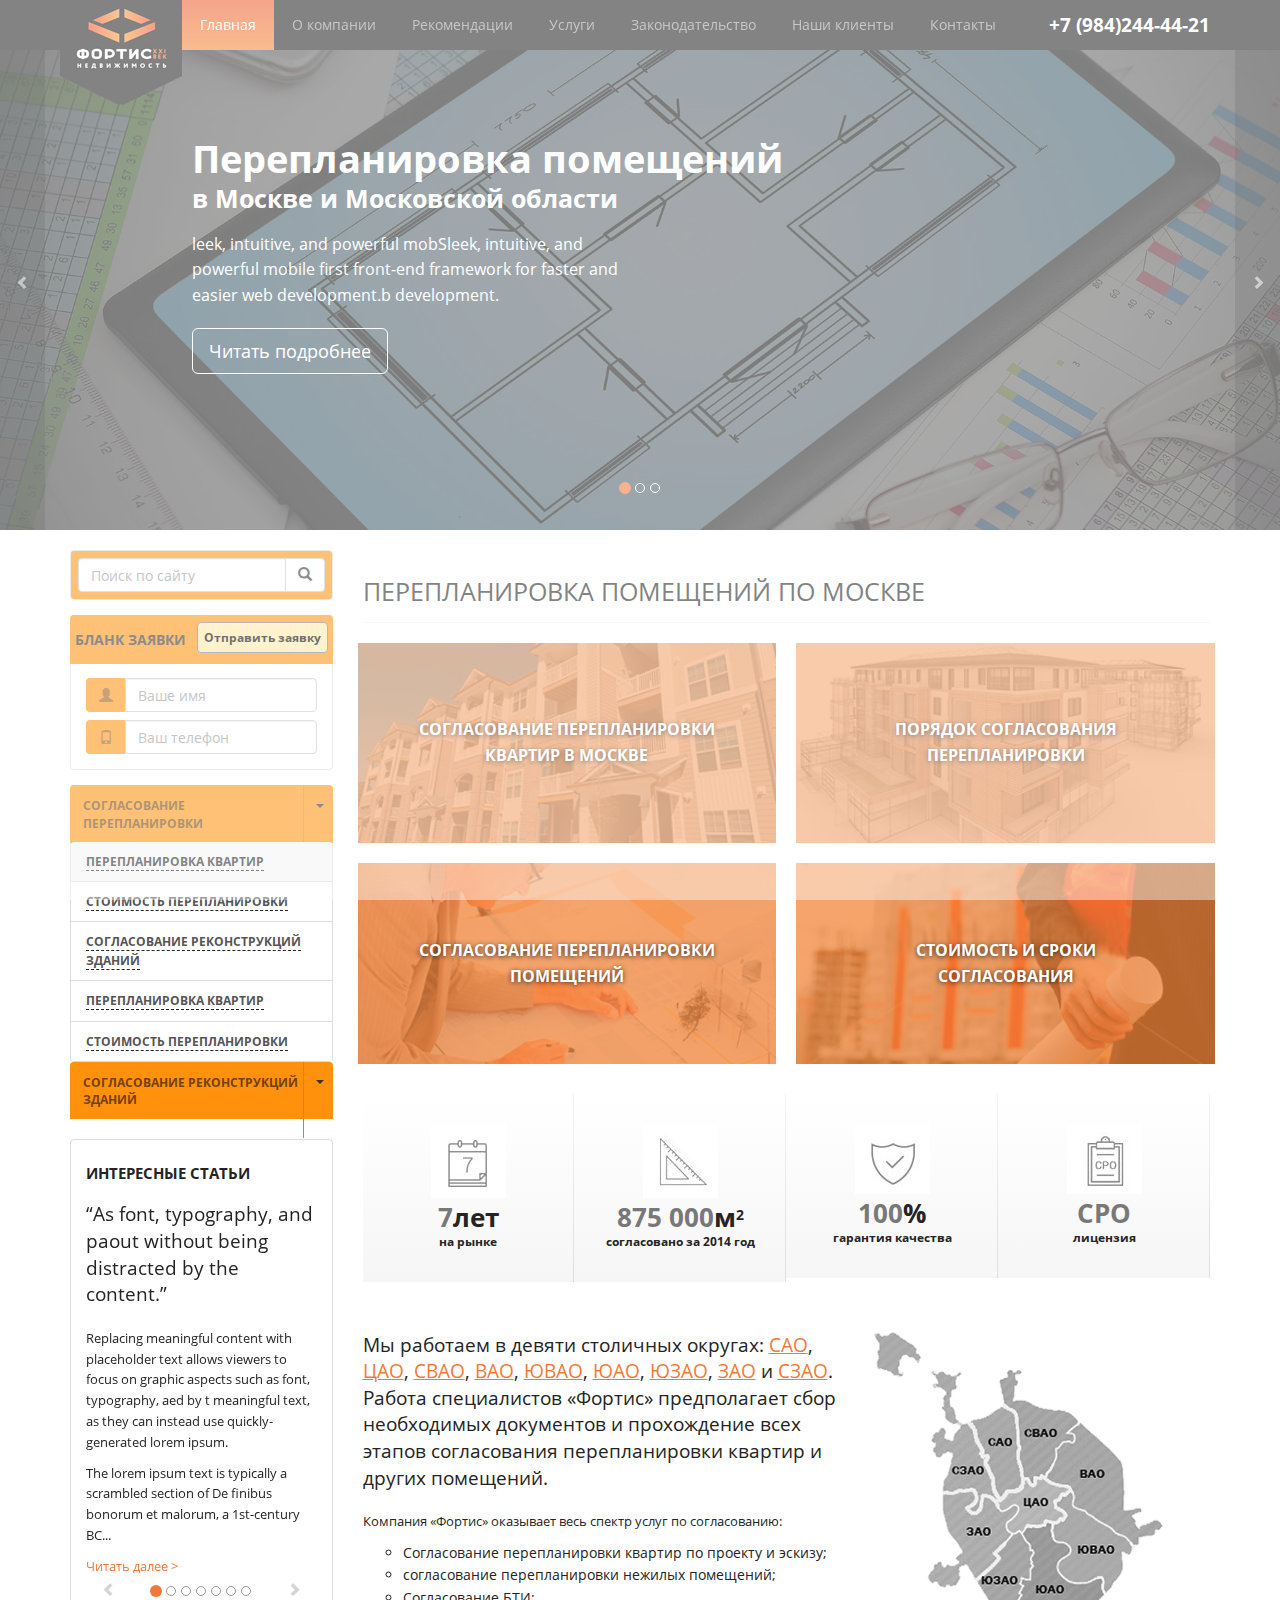
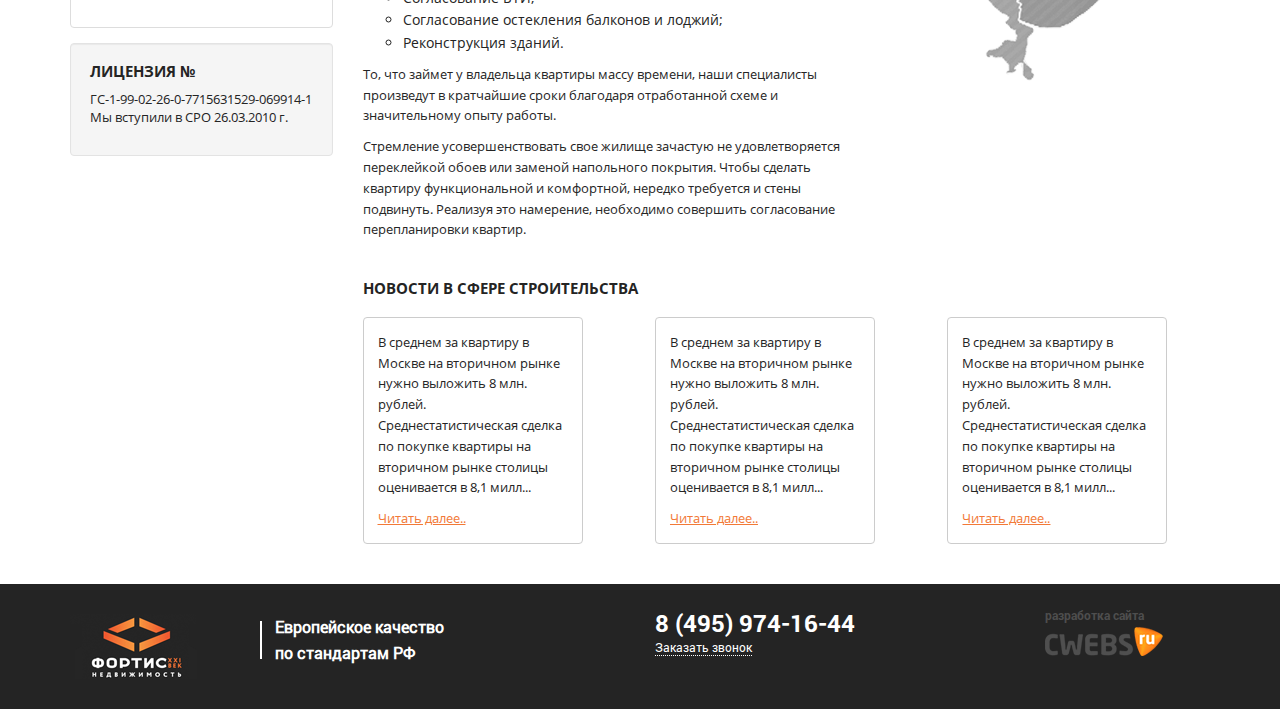
==== commit c3ea5e69: "footer section, responsive" ====
--- a/index.html
+++ b/index.html
@@ -478,6 +478,36 @@
 	</div>
 </section>
 
+<footer class="main_footer">
+	<div class="container">
+		<div class="row">
+			<div class="col-md-2 col-sm-6 col-xs-6">
+<div class="logo_wrap">
+				<img src="img/logo.png" alt="lsjf">
+				</div>
+
+			</div>
+			<div class="col-md-4 col-sm-6 col-xs-6">
+
+				<strong>Европейское качество<br> по стандартам РФ</strong>
+
+			</div>
+			<div class="col-md-4 col-sm-6 col-xs-6">
+
+				<div class="lead footer_phone">8 (495) 974-16-44<br></div>
+				<a href="#" class="callback" data-toggle="modal" data-target="#myModal">Заказать звонок</a>
+			</div>
+			<div class="col-md-2 col-sm-6 col-xs-6">
+				<a href="#" class="devel">
+					<small>разработка сайта</small>
+					<img src="img/logo_cwebs.png" alt="l">
+				</a>
+			</div>
+		</div>
+	</div>
+</footer>
+
+
 	<div class="hidden"></div>
 
 	<div class="loader">
--- a/css/main.css
+++ b/css/main.css
@@ -270,4 +270,64 @@
   border-radius: 4px;
   padding: 14px;
   max-width: 220px;
+}
+.main_footer {
+  background-color: #242424;
+  padding: 30px;
+  color: #fff;
+  font-size: 16px;
+  font-family: "RobotoRegular", sans-serif;
+}
+.logo_wrap {
+    overflow: hidden;
+    height: 65px;
+}
+.main_footer strong {
+  display: block;
+  position: relative;
+  padding-left: 10px;
+}
+.main_footer strong::before {
+  content: '';
+  position: absolute;
+  top: 7px;
+  left: -5px;
+  width: 2px;
+  height: 75%;
+  background-color: #fff;
+}
+footer .lead {
+  font-size: 24px;
+  font-family: "RobotoBold", sans-serif;
+  font-weight: bold;
+  line-height: 0.8;
+  margin-bottom: 0;
+}
+.callback {
+  font-size: 12px;
+  font-weight: normal;
+  border-bottom: 1px dotted #fff;
+  color: #fff;
+
+}
+.callback:hover {
+  border-bottom: 1px dotted #f27937;
+  text-decoration: none;
+  color: #f27937;
+}
+article {
+  margin-bottom: 40px;
+}
+.devel {
+  color: #4e4e4e;
+  font-size: 14px;
+  font-family: "RobotoBold", sans-serif;
+  margin-top: -10px;
+  width: 118px;
+  display: inline-block;
+}
+.devel small {
+  margin-bottom: 2px;
+  display: inline-block;
+
 }--- a/css/media.css
+++ b/css/media.css
@@ -27,6 +27,9 @@
 	.news_item {
 		max-width: initial;
 		margin-bottom: 10px;
+	}
+	.main_footer .col-sm-6 {
+		margin-bottom: 20px;
 	}
 }
 
@@ -77,6 +80,13 @@
 	font-size: 0.7em;
 	margin-top: 10px;
 }
+.main_footer {
+	padding-top: 40px;
+}
+.main_footer .col-sm-6 {
+	text-align: center;
+	width: 100%;
+}
 }
 
 /* Custom, iPhone Retina */
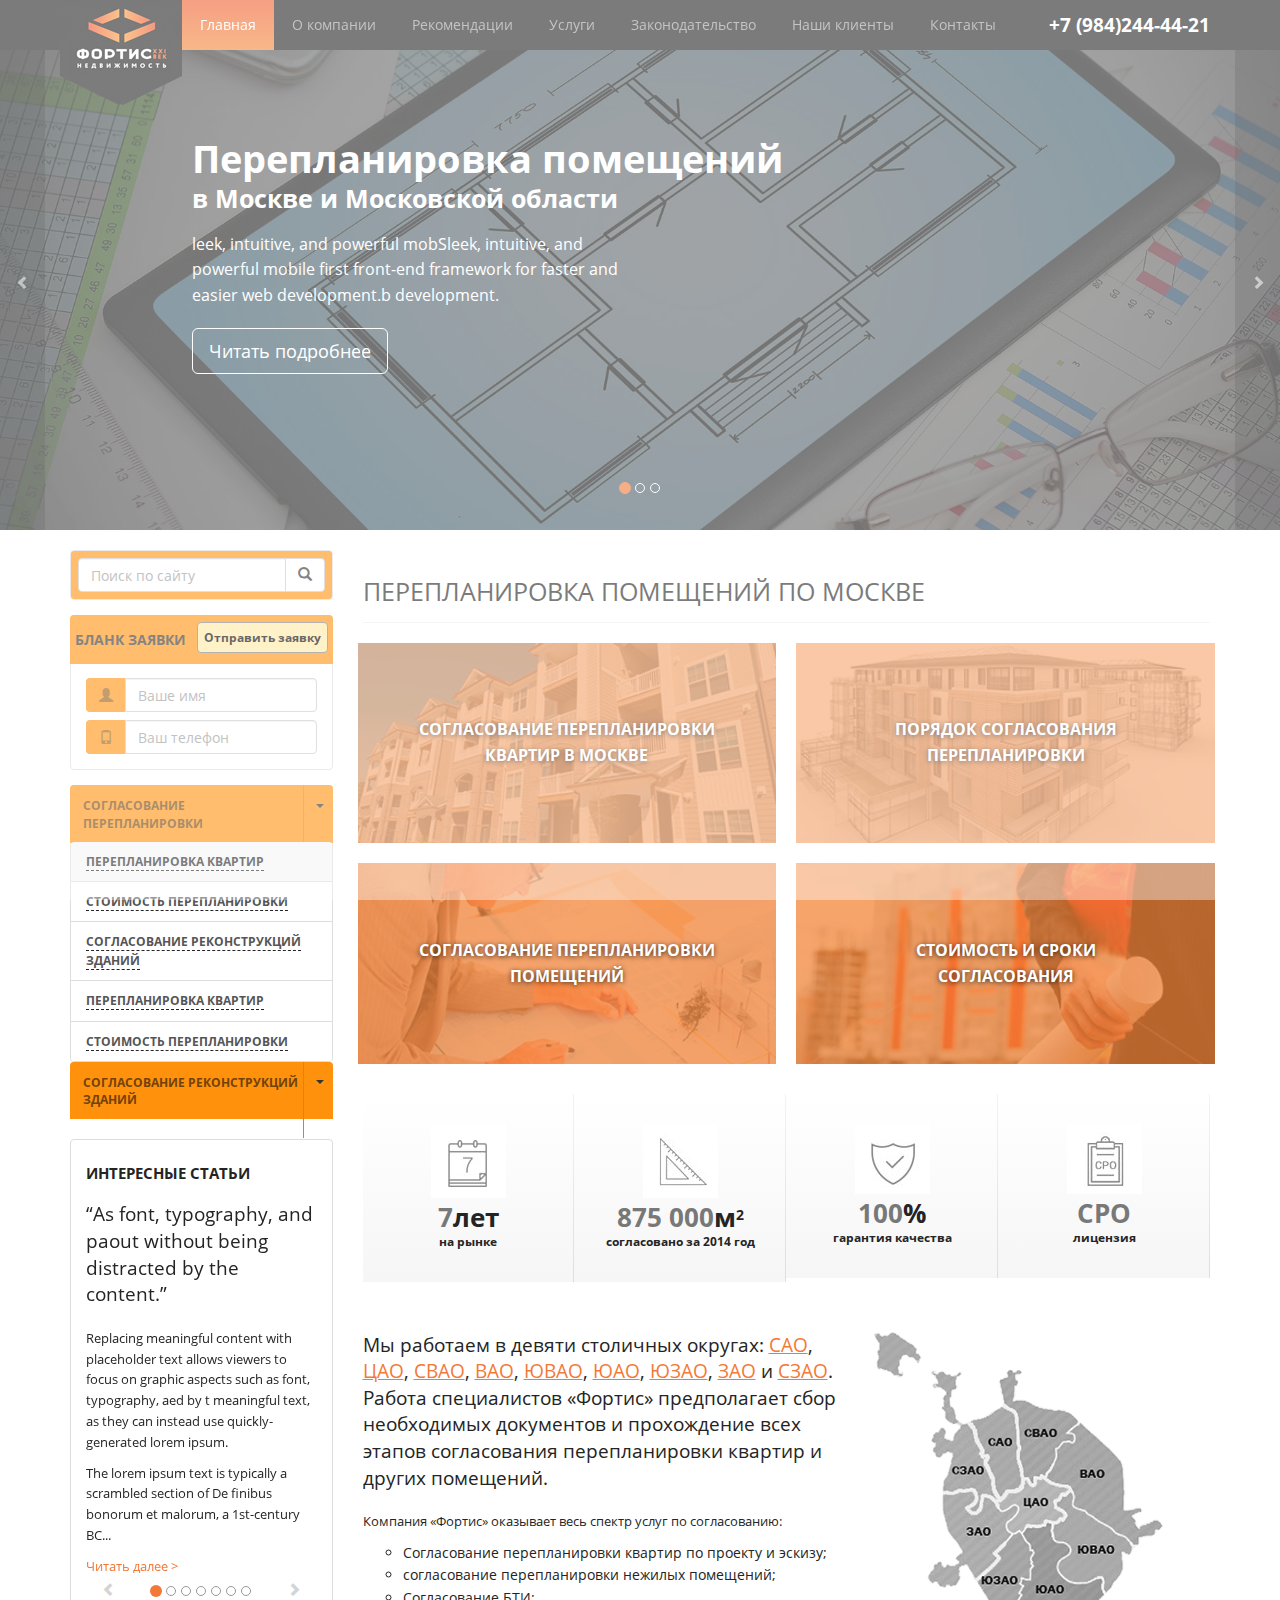
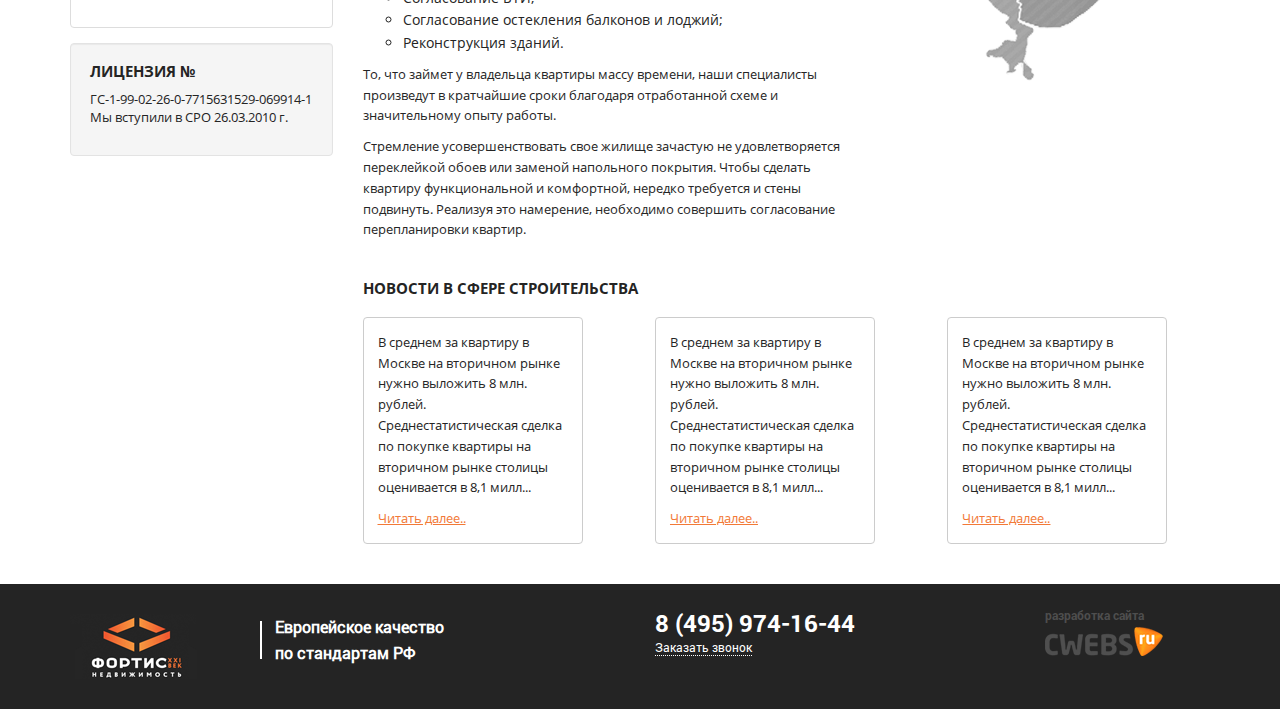
==== commit c37d0385: "modal window added" ====
--- a/index.html
+++ b/index.html
@@ -507,8 +507,33 @@
 	</div>
 </footer>
 
-
-	<div class="hidden"></div>
+<div class="modal" id="myModal">
+	<div class="modal-dialog">
+		<div class="modal-content">
+			<div class="modal-header">
+				<button type="button" class="close" data-dismiss="modal" aria-hidden="true">×</button>
+				<h4 class="modal-title">Заказать звонок</h4>
+			</div>
+			<div class="modal-body">
+				<div class="form-group">
+	<label class="control-label" for="inputDefault">Name</label>
+	<input type="text" class="form-control" id="inputDefault">
+	</div>
+	<div class="form-group">
+	<label class="control-label" for="inputDefault2">Phone</label>
+	<input type="text" class="form-control" id="inputDefault2">
+</div>
+			</div>
+			<div class="modal-footer">
+				<button type="submit" class="btn btn-warning">Order a call</button>
+			</div>
+		</div>
+	</div>
+</div>
+
+
+	<div class="hidden">
+			</div>
 
 	<div class="loader">
 		<div class="loader_inner"></div>
--- a/css/main.css
+++ b/css/main.css
@@ -310,10 +310,13 @@
   color: #fff;
 
 }
-.callback:hover {
+.callback:hover, {
   border-bottom: 1px dotted #f27937;
   text-decoration: none;
   color: #f27937;
+}
+.callback:visited {
+  text-decoration: none;
 }
 article {
   margin-bottom: 40px;
@@ -330,4 +333,10 @@
   margin-bottom: 2px;
   display: inline-block;
 
+}
+.modal-dialog {
+  max-width: 360px;
+}
+.modal-footer {
+  text-align: center;
 }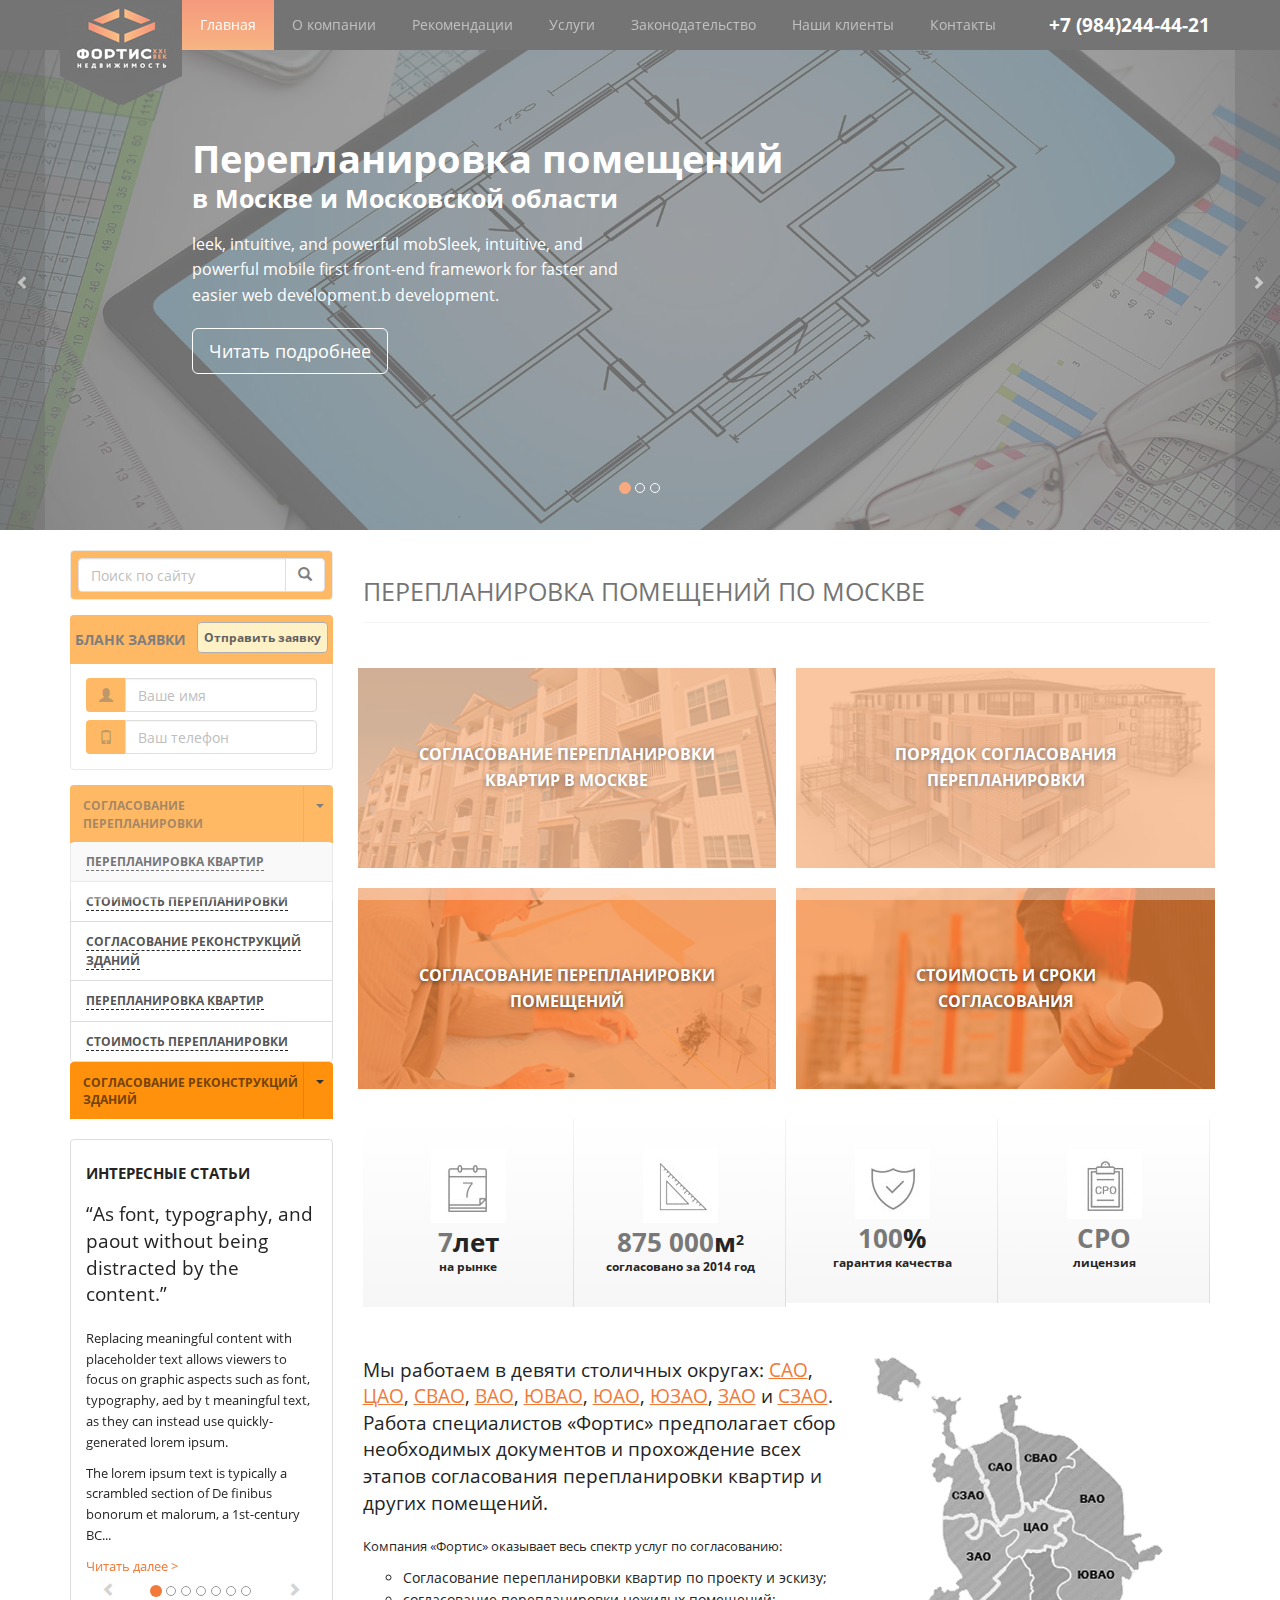
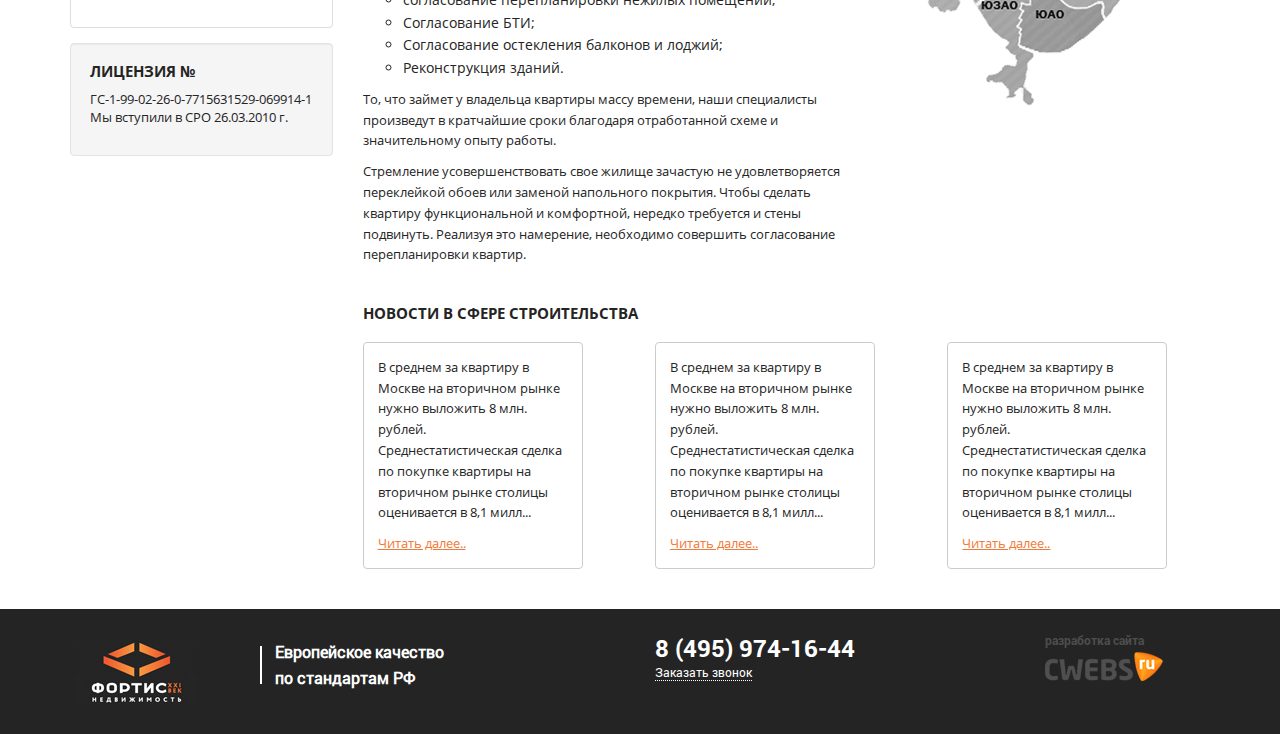
==== commit 63865ae8: "cleaned and bugfixed" ====
--- a/index.html
+++ b/index.html
@@ -337,7 +337,7 @@
 									</div>
 								</div>
 								<div class="panel panel-default">
-									<div class="head_wrap">
+									<div class="head_wrap second_wrap">
 										<div class="panel-heading" role="tab" id="headingTwo">
 											<h4 class="panel-title">
 												<a class="collapsed" data-toggle="collapse" data-parent="#accordion2" href="#collapseTwo" aria-expanded="false" aria-controls="collapseTwo">
--- a/css/main.css
+++ b/css/main.css
@@ -88,6 +88,9 @@
 .input-group-addon {
   color: #995C11;
 }
+.panel .panel-heading {
+  overflow: hidden;
+}
 .box_mnu .panel-heading:nth-child(2) {
   border-radius: 0;
 }
@@ -339,4 +342,30 @@
 }
 .modal-footer {
   text-align: center;
+}
+.breadcrumb {
+  background-color: #fff;
+  padding: 0;
+}
+.breadcrumb li a {
+ color: #9a9a9a;
+}
+.breadcrumb li+li:before {
+  content: '>';
+  color: #9a9a9a;
+}
+.content h1 {
+  margin-bottom: 35px;
+}
+.vnutr img {
+  margin-bottom: 20px;
+}
+.navbar-brand.vnutr {
+  height: 45px;
+  overflow: hidden;
+}
+.navbar-brand.vnutr img {
+  width: 80px;
+  margin-right: 30px;
+
 }